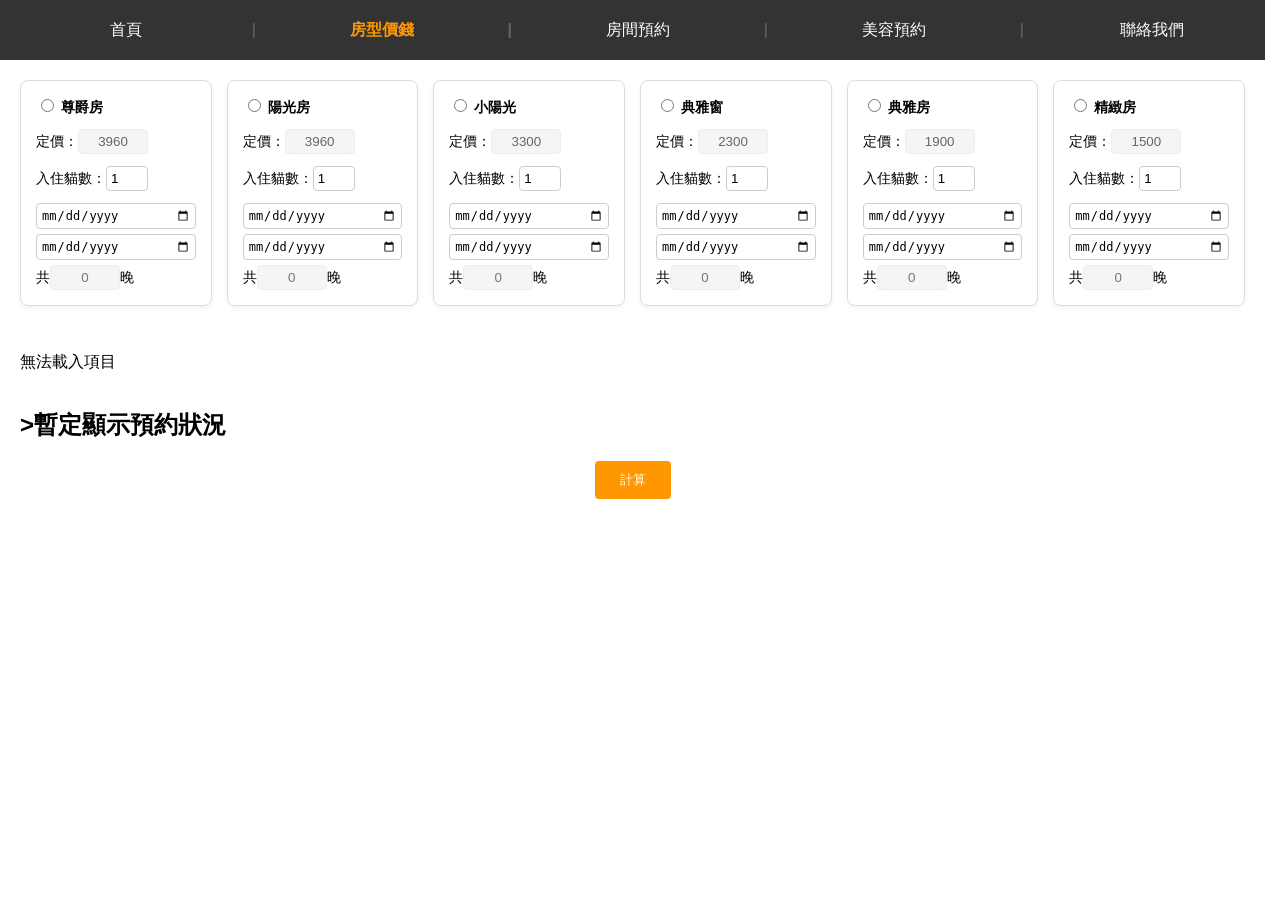
==== room_rate/room_rate.html @ cf10a0a0 "貓隻數bug" ====
<!DOCTYPE html>
<html lang="en">
<head>
    <meta charset="UTF-8"/>
    <title>吉吉吉吉吉吉吉吉貓</title>
    <link rel="stylesheet" type="text/css" href="../index.css">
    <link rel="stylesheet" type="text/css" href="room_rate.css">
    <link rel="stylesheet" type="text/css" href="bar.css">
    <link rel="stylesheet" type="text/css" href="room_cost.css">
</head>
<body>

      <!-- 置頂選單 -->
    <nav class="navbar">
        <!-- 在不同頁面時，手動將 active 類別移動到對應的 <a> 上 -->
        <a href="../index.html" class="nav-link">首頁</a>
        <a href="room_rate.html" class="nav-link active">房型價錢</a>
        <a href="#" class="nav-link">房間預約</a>
        <a href="#" class="nav-link">美容預約</a>
        <a href="#" class="nav-link">聯絡我們</a>
    </nav>

    <!-- 頁面主要內容 -->
    <div class="container">

        <!-- 1. 摺疊灰色 BAR (初始隱藏，固定在選單下方) -->
        <div id="restore-bar" class="collapse-bar" style="display: none;">
            點擊此處展開修改房型資料 ▾
        </div>

        <div id="input-sections">

            <!-- 第一大區塊：左右等分 6 小格 -->
            <section class="section section-1">

                <div class="grid-6">

                    <!-- 重複以下區塊 6 次，並修改 ID 與房型名稱 -->
                    <div class="sub-item room-card">
                        <!-- 1. Radio Button + 房型 + 剩餘間數 -->
                        <div class="form-row">
                            <label>
                                <input type="radio" name="roomType" class="room-selector" value="room1">
                                <span class="room-name">尊爵房</span>
                                <!--
                                <span class="room-left">剩餘 3 間</span>
                                -->
                            </label>
                        </div>

                        <!-- 2. 定價 (唯讀) -->
                        <div class="form-row">
                            <label>定價：</label>
                            <input type="text" class="price-box" value="3960" readonly>
                        </div>

                        <!-- 3. 入住貓數 (1~5) -->
                        <div class="form-row">
                            <label>入住貓數：</label>
                            <input type="number" class="cat-count" min="1" max="6" value="1" >
                        </div>

                        <!-- 4. 日期選擇與天數計算 -->
                        <div class="form-row date-group">
                            <input type="date" class="check-in">
                            <input type="date" class="check-out">
                            <label>共 </label>
                            <input type="text" class="night-count" placeholder="0" readonly>
                            <label> 晚</label>
                        </div>
                    </div>

                    <div class="sub-item room-card">
                        <!-- 1. Radio Button + 房型 + 剩餘間數 -->
                        <div class="form-row">
                            <label>
                                <input type="radio" name="roomType" class="room-selector" value="room2">
                                <span class="room-name">陽光房</span>
                                
                            </label>
                        </div>

                        <!-- 2. 定價 (唯讀) -->
                        <div class="form-row">
                            <label>定價：</label>
                            <input type="text" class="price-box" value="3960" readonly>
                        </div>

                        <!-- 3. 入住貓數 (1~5) -->
                        <div class="form-row">
                            <label>入住貓數：</label>
                            <input type="number" class="cat-count" min="1" max="6" value="1" >
                        </div>

                        <!-- 4. 日期選擇與天數計算 -->
                        <div class="form-row date-group">
                            <input type="date" class="check-in">
                            <input type="date" class="check-out">
                            <label>共 </label>
                            <input type="text" class="night-count" placeholder="0" readonly>
                            <label> 晚</label>
                        </div>
                    </div>

                    <div class="sub-item room-card">
                        <!-- 1. Radio Button + 房型 + 剩餘間數 -->
                        <div class="form-row">
                            <label>
                                <input type="radio" name="roomType" class="room-selector" value="room2">
                                <span class="room-name">小陽光</span>
                                
                            </label>
                        </div>

                        <!-- 2. 定價 (唯讀) -->
                        <div class="form-row">
                            <label>定價：</label>
                            <input type="text" class="price-box" value="3300" readonly>
                        </div>

                        <!-- 3. 入住貓數 (1~5) -->
                        <div class="form-row">
                            <label>入住貓數：</label>
                            <input type="number" class="cat-count" min="1" max="6" value="1" >
                        </div>

                        <!-- 4. 日期選擇與天數計算 -->
                        <div class="form-row date-group">
                            <input type="date" class="check-in">
                            <input type="date" class="check-out">
                            <label>共 </label>
                            <input type="text" class="night-count" placeholder="0" readonly>
                            <label> 晚</label>
                        </div>
                    </div>

                    <div class="sub-item room-card">
                        <!-- 1. Radio Button + 房型 + 剩餘間數 -->
                        <div class="form-row">
                            <label>
                                <input type="radio" name="roomType" class="room-selector" value="room2">
                                <span class="room-name">典雅窗</span>
                                
                            </label>
                        </div>

                        <!-- 2. 定價 (唯讀) -->
                        <div class="form-row">
                            <label>定價：</label>
                            <input type="text" class="price-box" value="2300" readonly>
                        </div>

                        <!-- 3. 入住貓數 (1~5) -->
                        <div class="form-row">
                            <label>入住貓數：</label>
                            <input type="number" class="cat-count" min="1" max="4" value="1" >
                        </div>

                        <!-- 4. 日期選擇與天數計算 -->
                        <div class="form-row date-group">
                            <input type="date" class="check-in">
                            <input type="date" class="check-out">
                            <label>共 </label>
                            <input type="text" class="night-count" placeholder="0" readonly>
                            <label> 晚</label>
                        </div>
                    </div>

                    <div class="sub-item room-card">
                        <!-- 1. Radio Button + 房型 + 剩餘間數 -->
                        <div class="form-row">
                            <label>
                                <input type="radio" name="roomType" class="room-selector" value="room2">
                                <span class="room-name">典雅房</span>
                                
                            </label>
                        </div>

                        <!-- 2. 定價 (唯讀) -->
                        <div class="form-row">
                            <label>定價：</label>
                            <input type="text" class="price-box" value="1900" readonly>
                        </div>

                        <!-- 3. 入住貓數 (1~5) -->
                        <div class="form-row">
                            <label>入住貓數：</label>
                            <input type="number" class="cat-count" min="1" max="4" value="1" >
                        </div>

                        <!-- 4. 日期選擇與天數計算 -->
                        <div class="form-row date-group">
                            <input type="date" class="check-in">
                            <input type="date" class="check-out">
                            <label>共 </label>
                            <input type="text" class="night-count" placeholder="0" readonly>
                            <label> 晚</label>
                        </div>
                    </div>

                    <div class="sub-item room-card">
                        <!-- 1. Radio Button + 房型 + 剩餘間數 -->
                        <div class="form-row">
                            <label>
                                <input type="radio" name="roomType" class="room-selector" value="room2">
                                <span class="room-name">精緻房</span>
                            
                            </label>
                        </div>

                        <!-- 2. 定價 (唯讀) -->
                        <div class="form-row">
                            <label>定價：</label>
                            <input type="text" class="price-box" value="1500" readonly>
                        </div>

                        <!-- 3. 入住貓數 (1~5) -->
                        <div class="form-row">
                            <label>入住貓數：</label>
                            <input type="number" class="cat-count" min="1" max="2" value="1" >
                        </div>

                        <!-- 4. 日期選擇與天數計算 -->
                        <div class="form-row date-group">
                            <input type="date" class="check-in">
                            <input type="date" class="check-out">
                            <label>共 </label>
                            <input type="text" class="night-count" placeholder="0" readonly>
                            <label> 晚</label>
                        </div>
                    </div>
                
                
                </div>

            </section>
            <!-- 第二大區塊 -->
            <section class="section section-2">
                <div id="extra-services-list" class="services-grid">
                    
                    <!--
                    <label class="service-item">
                        <input type="checkbox" class="extra-check" data-name="住宿評論折" data-price="500" value="ext01">
                        <span class="service-text">住宿評論折</span>
                        <span class="service-price">500</span>
                    </label>

                    
                    <label class="service-item">
                        <input type="checkbox" class="extra-check" data-name="美容評論折" data-price="200" value="ext02">
                        <span class="service-text">美容評論折</span>
                        <span class="service-price">200</span>
                    </label>

                    
                    <label class="service-item">
                        <input type="checkbox" class="extra-check" data-name="客人介紹客人可以雙方有折價" data-price="500" value="ext03">
                        <span class="service-text">客人介紹客人可以雙方有折價</span>
                        <span class="service-price">500</span>
                    </label>

                    
                    <label class="service-item">
                        <input type="checkbox" class="extra-check" data-name="台科大教職員工、學生、校友（出示證件）住宿折" data-price="500" value="ext04">
                        <span class="service-text">台科大教職員工、學生、校友（出示證件）住宿折</span>
                        <span class="service-price">500</span>
                    </label>

                    
                    <label class="service-item">
                        <input type="checkbox" class="extra-check" data-name="使用住宿卷折" data-price="200" value="ext05">
                        <span class="service-text">使用住宿卷折</span>
                        <span class="service-price">200</span>
                    </label>

                    
                    <label class="service-item">
                        <input type="checkbox" class="extra-check" data-name="群賢里、虎嘯里、全安里出示證件首次住宿折" data-price="500" value="ext06">
                        <span class="service-text">群賢里、虎嘯里、全安里出示證件首次住宿折</span>
                        <span class="service-price">500</span>
                    </label> 
                    -->

                </div>
            </section>

            <!-- 第三大區塊 -->
            <section class="section section-3">
                <h2>>暫定顯示預約狀況</h2>
                <!--
                <div id="product-list">
                    <p id="info"></p>
                    <button id="test">測試送出</button>    
                </div>
                -->
            </section>
        </div>
        
        <!-- 3. 計算按鈕 -->
        <div id="btn-container" style="text-align: center; margin: 20px;">
            <button id="calc-btn" class="main-btn">計算</button>
        </div>

        <!-- 新增：計算結果摘要區塊 (初始隱藏) -->
        <div id="summary-section" class="section" style="display: none;">
            <h2>📋 計算結果</h2>
            <div id="summary-content">
                <!-- 這裡會由 jQuery 動態填入資料 -->    
            </div>
        </div>
               
    </div>


</body>
<script src="https://code.jquery.com/jquery-3.4.1.js"></script>
<script src="room_cost.js"></script>
<script>
    $(document).ready(function() {
        // 監聽所有日期欄位的變化
        $(document).on('change', '.check-in, .check-out', function() {
            let $card = $(this).closest('.room-card');
            let checkIn = $card.find('.check-in').val();
            let checkOut = $card.find('.check-out').val();

            if (checkIn && checkOut) {
                let start = new Date(checkIn);
                let end = new Date(checkOut);
            
                // 計算毫秒差並轉為天數
                let diffTime = end - start;
                let diffDays = Math.ceil(diffTime / (1000 * 60 * 60 * 24));

                if (diffDays > 0) {
                    $card.find('.night-count').val(diffDays);
                } else {
                    $card.find('.night-count').val(0);
                    alert("退房日期必須晚於入住日期");
                }
            }
        });

        // 點擊 Radio Button 時的高亮效果 (選填)
        $('input[name="roomType"]').on('change', function() {
            $('.room-card').css('border-color', '#ddd');
            $(this).closest('.room-card').css('border-color', '#ff9800');
        });
    });

    // 點擊「計算」按鈕
    $('#calc-btn').on('click', function() {
        // 1. 尋找被勾選的房型
        let $selectedRoom = $('input[name="roomType"]:checked').closest('.room-card');

        if ($selectedRoom.length === 0) {
        alert("請先選擇一個房型！");
        return;
        }

        // 2. 擷取該區塊輸入的資料
        let roomName = $selectedRoom.find('.room-name').text();
        let price = $selectedRoom.find('.price-box').val();
        let cats = $selectedRoom.find('.cat-count').val();
        let dateStart = $selectedRoom.find('.check-in').val();  // 入住日期
        let dateEnd = $selectedRoom.find('.check-out').val();    // 退房日期
        let nights = $selectedRoom.find('.night-count').val();
        let addCatPrice = 250;

        // 3. 檢查日期是否完整填寫
        if (!dateStart || !dateEnd || nights <= 0) {
            alert("請填寫完整的入住與退房日期！");
        return;
        }

        // 4. 計算房型天數金額
        let totalAddCatCount = 0;
        if (roomName.includes("尊爵房")){
            totalAddCatCount = (cats < 5) ? 0 : (cats - 4);
        } else {
            totalAddCatCount = (cats < 2) ? 0 : (cats - 1);
        }

        let nightDiscount = 1;
        switch (true) {
            case (nights < 3):
                nightDiscount = 1;
                break;
            case (nights < 7):
                nightDiscount = 0.9;
                break;
            case (nights < 14):
                nightDiscount = 0.8;
                break;
            case (nights < 30):
                nightDiscount = 0.75;
                break;
            case (nights > 30):
                nightDiscount = 0.5;
                break;
            default:
        }
    
        let total = price;
        
        total =  Math.floor(( parseFloat(price) + totalAddCatCount ) * nightDiscount / 10) * 10 * nights;

        // 4. 抓 Checkbox 選中的服務與加總金額
        let extraTotal = 0;
        let extraNames = [];
        let extrasHtml = ''; // 用來存放 HTML 格式的清單
        
        $('.extra-check:checked').each(function() {
            extraTotal += parseFloat($(this).data('price'));
            extraNames.push($(this).data('name') + " " + $(this).data('price'));
        });

        if (extraNames.length > 0) {
            // 將每個選中的名稱包在 div 裡，達成自動換行
            extrasHtml = extraNames.map(name => `<div class="summary-extra-item">• ${name}</div>`).join('');
        } else {
            extrasHtml = '<div>無</div>';
        }

        let finalTotle = total - extraTotal;
        

        // 4. 組合摘要文字
        const summaryHtml = `
        <div class="summary-content-box">
            <p><strong>預訂房型：</strong> <span class="highlight">${roomName}</span></p>
            <p><strong>入住晚數：</strong> ${nights} 晚 <span style="color: #666; font-size: 0.9em;">(${dateStart} ～ ${dateEnd})</span></p>
            <p><strong>入住貓數：</strong> ${cats} 隻</p>
            <p><strong>每晚訂價：</strong> $${price}</p>
            <hr>
            <p>( ${roomName} + 多貓加價${addCatPrice} ) * 多晚折扣 * 共幾晚</p>
            <p><strong>每晚單價：</strong> ( ${price} + (${totalAddCatCount} * ${addCatPrice}) ) * ${nightDiscount} 去零頭 * ${nights}</p>
            <p>= ${total}</p>

            <!-- 這裡改為顯示「加購明細」，並將項目一行行排列 -->
            <div class="summary-section-title"><strong>折扣：</strong></div>
            <div class="summary-extras-list">
                ${extrasHtml}
                <div class="summary-extra-price">總計折：${extraTotal}</div>
            </div>
            <p>= ${total} - ${extraTotal} = ${finalTotle}</p>
            <p style="font-size: 24px; color: #d9534f;"><strong>總計金額：$${finalTotle}</strong></p>
        </div>
        `;

        // 執行摺疊動畫
        $('#input-sections').slideUp(400); // 原始三個大區塊向上收合
        $('#btn-container').hide();       // 隱藏計算按鈕
    
        // 動畫完成後顯示灰色 BAR 與 摘要
        $('#restore-bar').slideDown(200);
        $('#summary-section').fadeIn(600); // 摘要區塊淡淡地出現
        $('#summary-content').html(summaryHtml);
    });

    // B. 點擊「灰色 BAR」：回復顯示原始區塊
    $('#restore-bar').on('click', function() {
        $(this).slideUp(200);              // 灰色 BAR 自己收起來
        $('#summary-section').hide();      // 隱藏摘要
        
        $('#input-sections').slideDown(400); // 原始三個大區塊向下展開
        $('#btn-container').fadeIn();      // 重新顯示計算按鈕
    });

    $("#test").click(function(){
        $.ajax({
            url: 'https://mycathotelrepo.onrender.com/queryRoomCost',
            type: "POST",
            dataType: 'json',
            success: function (data) {
                console.log(data[0].costName);
                $("#info").html("跨網域請求成功:"+data);
            },
            error: function (data) {
                console.log(data);
                $("#info").html("跨網域請求失敗!!");
            }
        })
    });
    
</script>
</html>
---- index.css ----
/* 強制 HTML 永遠顯示垂直滾動條的保留空間 */
  html {
    overflow-y: scroll; 
  }

/* 如果您不喜歡一直看到灰色的條，可以使用這個新屬性（現代瀏覽器支援） */
/* 它會保留空間但只有在需要時才顯示捲軸 */
  @supports (scrollbar-gutter: stable) {
    html {
      overflow-y: auto;
      scrollbar-gutter: stable;
    }
  }

    /* 1. 移除預設邊距 */
    body {
      margin: 0;
      font-family: Arial, sans-serif;
    }

    

    /* 2. 置頂選單容器 */
    .navbar {
      position: fixed;
      top: 0;
      left: 0;
      width: 100%;
      height: 60px;
      background-color: #333;
      display: flex;
      justify-content: space-evenly; /* 等距排列 */
      align-items: center;
      z-index: 1000;
    }

    /* 3. 選單連結樣式 */
    .nav-link {
      color: white;
      text-decoration: none;
      flex: 1;
      text-align: center;
      line-height: 60px;
      transition: all 0.3s ease;
      cursor: pointer;
    }

    /* 4. 滑鼠移入變橘色 */
    .nav-link:hover {
      color: #ff9800;
    }

    /* 5. 分隔線 | */
    .nav-link:not(:last-child)::after {
      content: "|";
      float: right;
      color: #666;
    }

    /* 6. 當前頁面高亮 (手動修改每一頁的這部分) */
    .nav-link.active {
      color: #ff9800;
      font-weight: bold;
    }

    /* 7. 內容區塊偏移 (避免被選單遮住) */
    .container {
      margin-top: 40px; 
      padding: 20px;
    }
---- room_rate/room_rate.css ----
/* 1. 最外層的大容器：確保內容不被置頂選單遮住 */
.container {
  margin-top: 80px;      /* 預留空間給固定在最上方的 navbar (60px + 20px 間距) */
  padding: 0 20px;       /* 左右留白，避免內容貼齊螢幕邊緣 */
}

/* 2. 第一大區塊：設定為 Grid 網格佈局 */
.grid-6 {
  display: grid;         /* 啟用網格排版系統 */
  grid-template-columns: repeat(6, 1fr); /* 將空間平均切分成 6 欄 (每欄寬度比例為 1) */
  gap: 15px;             /* 設定小區塊之間的水平與垂直間距 */
  margin-bottom: 30px;   /* 與下方第二大區塊保持距離 */
}

/* 3. 個別房型小區塊（卡片樣式） */
.room-card {
  border: 1px solid #ddd; /* 設定灰色邊框 */
  padding: 15px;          /* 內部留白，避免文字貼齊邊框 */
  background-color: #fff; /* 背景白色 */
  border-radius: 8px;     /* 邊框圓角化，看起來比較柔和 */
  display: flex;          /* 內部也啟用 Flexbox */
  flex-direction: column; /* 讓內部的 4 個表單列「由上往下」垂直排列 */
  gap: 12px;              /* 每行表單之間的垂直間距 */
  box-shadow: 0 2px 5px rgba(0,0,0,0.05); /* 增加輕微的陰影，產生立體感 */
}

/* 4. 每行表單的排版：讓標籤與輸入框對齊 */
.form-row {
  display: flex;          /* 橫向排列標籤與輸入框 */
  align-items: center;    /* 垂直居中對齊 */
  flex-wrap: wrap;        /* 當寬度不足時自動折行（例如日期選擇器太寬時） */
  font-size: 14px;        /* 設定統一文字大小 */
}

/* 5. 房型名稱與剩餘間數的樣式 */
.room-name {
  font-weight: bold;      /* 字體加粗 */
  margin-right: 8px;      /* 名字右邊留一點空格 */
}
.room-left {
  color: #d9534f;         /* 剩餘間數用紅色（警示感） */
  font-size: 12px;        /* 縮小文字 */
}

/* 6. 輸入框（Text Box）通用樣式 */
input[type="text"], 
input[type="number"], 
input[type="date"] {
  border: 1px solid #ccc; /* 灰色邊框 */
  border-radius: 4px;     /* 小圓角 */
  padding: 4px;           /* 內部稍微擴充，讓文字不擁擠 */
}

/* 7. 唯讀 (ReadOnly) 框的特殊處理 */
input[readonly] {
  background-color: #f5f5f5; /* 灰色背景，提示使用者不可點擊修改 */
  color: #666;              /* 文字轉灰 */
  cursor: not-allowed;      /* 滑鼠移上去顯示「禁止操作」符號 */
  border: 1px solid #eee;   /* 邊框淡化 */
  width: 60px;              /* 縮小價格與天數框的寬度 */
  text-align: center;       /* 文字置中顯示 */
}

/* 8. 日期選擇器寬度優化 */
.check-in, .check-out {
  width: 100%;             /* 讓日期選擇器在小區塊內寬度全滿 */
  margin-bottom: 5px;      /* 下方留一點間距 */
  font-size: 12px;
}

/* 確保計算按鈕本身也有一些樣式 */
.main-btn {
  padding: 10px 25px;
  background-color: #ff9800;
  color: white;
  border: none;
  cursor: pointer;
  border-radius: 4px;
}


/* 響應式：如果螢幕太小（如手機），6格會太擠，可以改成 3格 或 2格 */
@media (max-width: 768px) {
  .grid-6 {
    grid-template-columns: repeat(3, 1fr);
  }
}
---- room_rate/bar.css ----
/* 灰色摺疊 BAR 樣式 */
.collapse-bar {
  background-color: #666;    /* 深灰色背景 */
  color: white;              /* 白色文字 */
  text-align: center;        /* 文字置中 */
  padding: 10px 0;           /* 上下留白 */
  cursor: pointer;           /* 滑鼠變手指，提示可點擊 */
  font-size: 14px;           /* 字體大小 */
  border-radius: 4px;        /* 輕微圓角 */
  margin-bottom: 20px;       /* 與下方摘要區保持距離 */
  transition: background 0.3s; /* 增加顏色變換動畫 */
}

/* 滑鼠移上去變色，讓使用者知道這是可以點的按鈕 */
.collapse-bar:hover {
  background-color: #444;    /* 變更深灰色 */
}
---- room_rate/room_cost.css ----
/* 設定加購區塊為兩欄排版 */
.services-grid {
  display: grid;             /* 啟用網格佈局 */
  grid-template-columns: repeat(3, 1fr); /* 左右平分兩欄，各佔 1/2 寬度 */
  gap: 15px;                 /* 設定項目之間的間距 */
  margin-top: 15px;          /* 與上方標題保持距離 */
}

/* 每一筆加購服務的卡片樣式 */
.service-item {
  display: flex;             /* 讓內容（勾選框、文字、價錢）橫向排列 */
  align-items: center;       /* 垂直方向置中對齊 */
  padding: 12px 15px;        /* 內部填充空間，讓區塊好點擊 */
  border: 1px solid #ddd;    /* 淺灰色邊框 */
  border-radius: 6px;        /* 圓角設定 */
  background-color: #fff;    /* 背景白色 */
  cursor: pointer;           /* 滑鼠移上去變手指圖示 */
  transition: all 0.2s;      /* 增加顏色變化的過渡動畫 */
}

/* 當該項目內的 Checkbox 被選中時的樣式 */
.service-item:has(input:checked) {
  border-color: #ff9800;     /* 邊框變橘色 */
  background-color: #fffcf5; /* 背景變極淡橘色 */
  box-shadow: 0 2px 5px rgba(255,152,0,0.1); /* 增加一點點橘色發光感 */
}

/* 加購項目的名稱文字 */
.service-text {
  margin-left: 10px;         /* 與 Checkbox 保持一點距離 */
  font-size: 15px;           /* 設定文字大小 */
  color: #333;               /* 深灰色文字 */
}

/* 加購項目的價錢顯示（靠右對齊） */
.service-price {
  margin-left: auto;         /* 將此元素推擠到最右側 */
  color: #d9534f;            /* 價錢用紅色提示感 */
  font-weight: bold;         /* 加粗 */
}

/* 摘要區塊內的加購明細標題 */
.summary-section-title {
    margin-top: 10px;
    margin-bottom: 5px;
}

/* 加購明細的清單容器 */
.summary-extras-list {
    padding-left: 15px;      /* 向右縮進，增加層次感 */
    border-left: 2px solid #eee; /* 左側淡灰色裝飾線 */
    margin-bottom: 10px;
}

/* 每一行加購項目的樣式 */
.summary-extra-item {
    font-size: 14px;         /* 稍微縮小文字，區分主次 */
    color: #555;             /* 使用深灰色 */
    line-height: 1.6;        /* 增加行高，一行一行更清晰 */
}

/* 加購的小計金額 */
.summary-extra-price {
    text-align: left;       /* 靠左對齊 */
    font-size: 13px;
  
    margin-top: 5px;
    font-style: italic;      /* 斜體顯示，區分總金額 */
}

/* 總計金額的大字樣式 */
.total-price {
    font-size: 22px;
    color: #d9534f;          /* 醒目的紅色 */
    text-align: left;       /* 總價靠左對齊 */
}

.highlight {
    color: #ff9800;          /* 房型名稱用橘色高亮 */
    font-weight: bold;
}
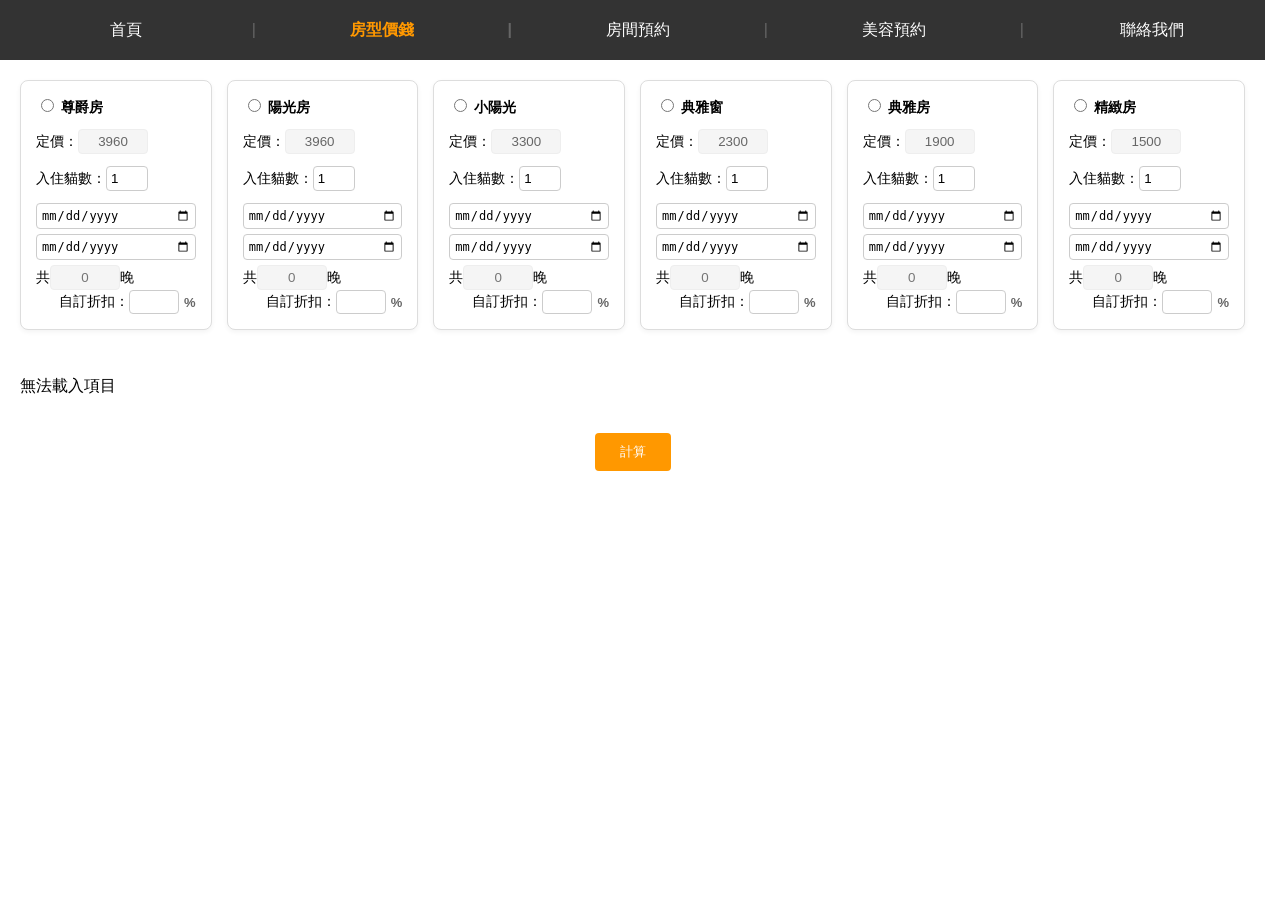
==== commit fdfbc7db: "折數確認" ====
--- a/room_rate/room_rate.html
+++ b/room_rate/room_rate.html
@@ -67,7 +67,15 @@
                             <label>共 </label>
                             <input type="text" class="night-count" placeholder="0" readonly>
                             <label> 晚</label>
-                        </div>
+                            <!-- 【新增】自訂折扣區塊 -->
+                            <div class="custom-discount-wrap">
+                                <label>自訂折扣：</label>
+                                <input type="number" class="custom-discount" placeholder="">
+                                <span class="percent-symbol">%</span>
+                            </div>
+                        </div>
+
+                        
                     </div>
 
                     <div class="sub-item room-card">
@@ -99,6 +107,12 @@
                             <label>共 </label>
                             <input type="text" class="night-count" placeholder="0" readonly>
                             <label> 晚</label>
+                            <!-- 【新增】自訂折扣區塊 -->
+                            <div class="custom-discount-wrap">
+                                <label>自訂折扣：</label>
+                                <input type="number" class="custom-discount" placeholder="">
+                                <span class="percent-symbol">%</span>
+                            </div>
                         </div>
                     </div>
 
@@ -131,6 +145,12 @@
                             <label>共 </label>
                             <input type="text" class="night-count" placeholder="0" readonly>
                             <label> 晚</label>
+                            <!-- 【新增】自訂折扣區塊 -->
+                            <div class="custom-discount-wrap">
+                                <label>自訂折扣：</label>
+                                <input type="number" class="custom-discount" placeholder="">
+                                <span class="percent-symbol">%</span>
+                            </div>
                         </div>
                     </div>
 
@@ -163,6 +183,12 @@
                             <label>共 </label>
                             <input type="text" class="night-count" placeholder="0" readonly>
                             <label> 晚</label>
+                            <!-- 【新增】自訂折扣區塊 -->
+                            <div class="custom-discount-wrap">
+                                <label>自訂折扣：</label>
+                                <input type="number" class="custom-discount" placeholder="">
+                                <span class="percent-symbol">%</span>
+                            </div>
                         </div>
                     </div>
 
@@ -195,6 +221,12 @@
                             <label>共 </label>
                             <input type="text" class="night-count" placeholder="0" readonly>
                             <label> 晚</label>
+                            <!-- 【新增】自訂折扣區塊 -->
+                            <div class="custom-discount-wrap">
+                                <label>自訂折扣：</label>
+                                <input type="number" class="custom-discount" placeholder="">
+                                <span class="percent-symbol">%</span>
+                            </div>
                         </div>
                     </div>
 
@@ -227,6 +259,12 @@
                             <label>共 </label>
                             <input type="text" class="night-count" placeholder="0" readonly>
                             <label> 晚</label>
+                            <!-- 【新增】自訂折扣區塊 -->
+                            <div class="custom-discount-wrap">
+                                <label>自訂折扣：</label>
+                                <input type="number" class="custom-discount" placeholder="">
+                                <span class="percent-symbol">%</span>
+                            </div>
                         </div>
                     </div>
                 
@@ -286,8 +324,9 @@
 
             <!-- 第三大區塊 -->
             <section class="section section-3">
-                <h2>>暫定顯示預約狀況</h2>
+                
                 <!--
+                <h>未完成區塊 預定顯示預約資料</h>
                 <div id="product-list">
                     <p id="info"></p>
                     <button id="test">測試送出</button>    
@@ -364,6 +403,7 @@
         let dateStart = $selectedRoom.find('.check-in').val();  // 入住日期
         let dateEnd = $selectedRoom.find('.check-out').val();    // 退房日期
         let nights = $selectedRoom.find('.night-count').val();
+        let rawDiscount = $selectedRoom.find('.custom-discount').val();
         let addCatPrice = 250;
 
         // 3. 檢查日期是否完整填寫
@@ -381,12 +421,17 @@
         }
 
         let nightDiscount = 1;
-        switch (true) {
+        if (rawDiscount !== "" && !isNaN(rawDiscount)) {
+            // 例如輸入 90，轉換成 0.9
+            nightDiscount = parseFloat(rawDiscount) / 100;
+        } else {
+
+            switch (true) {
             case (nights < 3):
-                nightDiscount = 1;
+                nightDiscount = 0.8;
                 break;
             case (nights < 7):
-                nightDiscount = 0.9;
+                nightDiscount = 0.8;
                 break;
             case (nights < 14):
                 nightDiscount = 0.8;
@@ -398,7 +443,11 @@
                 nightDiscount = 0.5;
                 break;
             default:
+            }
+
         }
+
+        
     
         let total = price;
         
@@ -430,9 +479,9 @@
             <p><strong>預訂房型：</strong> <span class="highlight">${roomName}</span></p>
             <p><strong>入住晚數：</strong> ${nights} 晚 <span style="color: #666; font-size: 0.9em;">(${dateStart} ～ ${dateEnd})</span></p>
             <p><strong>入住貓數：</strong> ${cats} 隻</p>
-            <p><strong>每晚訂價：</strong> $${price}</p>
+            <p><strong>每晚訂價：</strong> ${price}</p>
             <hr>
-            <p>( ${roomName} + 多貓加價${addCatPrice} ) * 多晚折扣 * 共幾晚</p>
+            <p>( ${roomName} + 多貓加價 ${addCatPrice} ) * 折扣 * 共幾晚</p>
             <p><strong>每晚單價：</strong> ( ${price} + (${totalAddCatCount} * ${addCatPrice}) ) * ${nightDiscount} 去零頭 * ${nights}</p>
             <p>= ${total}</p>
 
@@ -468,7 +517,7 @@
 
     $("#test").click(function(){
         $.ajax({
-            url: 'https://mycathotelrepo.onrender.com/queryRoomCost',
+            url: 'http://localhost:8080/',
             type: "POST",
             dataType: 'json',
             success: function (data) {
--- a/room_rate/room_rate.css
+++ b/room_rate/room_rate.css
@@ -78,6 +78,38 @@
   border-radius: 4px;
 }
 
+/* 自訂折數的包裝容器 */
+.custom-discount-wrap {
+  margin-left: auto;      /* 核心：推擠左側空間，靠最右邊對齊 */
+  display: flex;          /* 內部元件橫向排列 */
+  align-items: center;    /* 垂直置中 */
+  flex-shrink: 0;         /* 不准被壓縮，確保內容不變形 */
+}
+
+/* 折數輸入框 */
+.custom-discount {
+  width: 40px;            /* 因為是折數(如90, 85)，寬度可以設窄一點 */
+  text-align: center;     /* 數值置中顯示 */
+  border: 1px solid #ccc;
+  border-radius: 4px;
+  font-size: 12px;
+  padding: 2px;
+}
+
+/* 【新增】百分比符號樣式 */
+.percent-symbol {
+  margin-left: 5px;       /* 【關鍵】與前面的 inputbox 留一點點距離 */
+  font-size: 13px;        /* 字體大小 */
+  color: #666;            /* 深灰色 */
+  font-weight: bold;      /* 加粗讓符號明顯一點 */
+}
+
+/* 移除數字輸入框 (type="number") 的上下小箭頭（選填，讓畫面更乾淨） */
+.custom-discount::-webkit-outer-spin-button,
+.custom-discount::-webkit-inner-spin-button {
+  -webkit-appearance: none;
+  margin: 0;
+}
 
 /* 響應式：如果螢幕太小（如手機），6格會太擠，可以改成 3格 或 2格 */
 @media (max-width: 768px) {
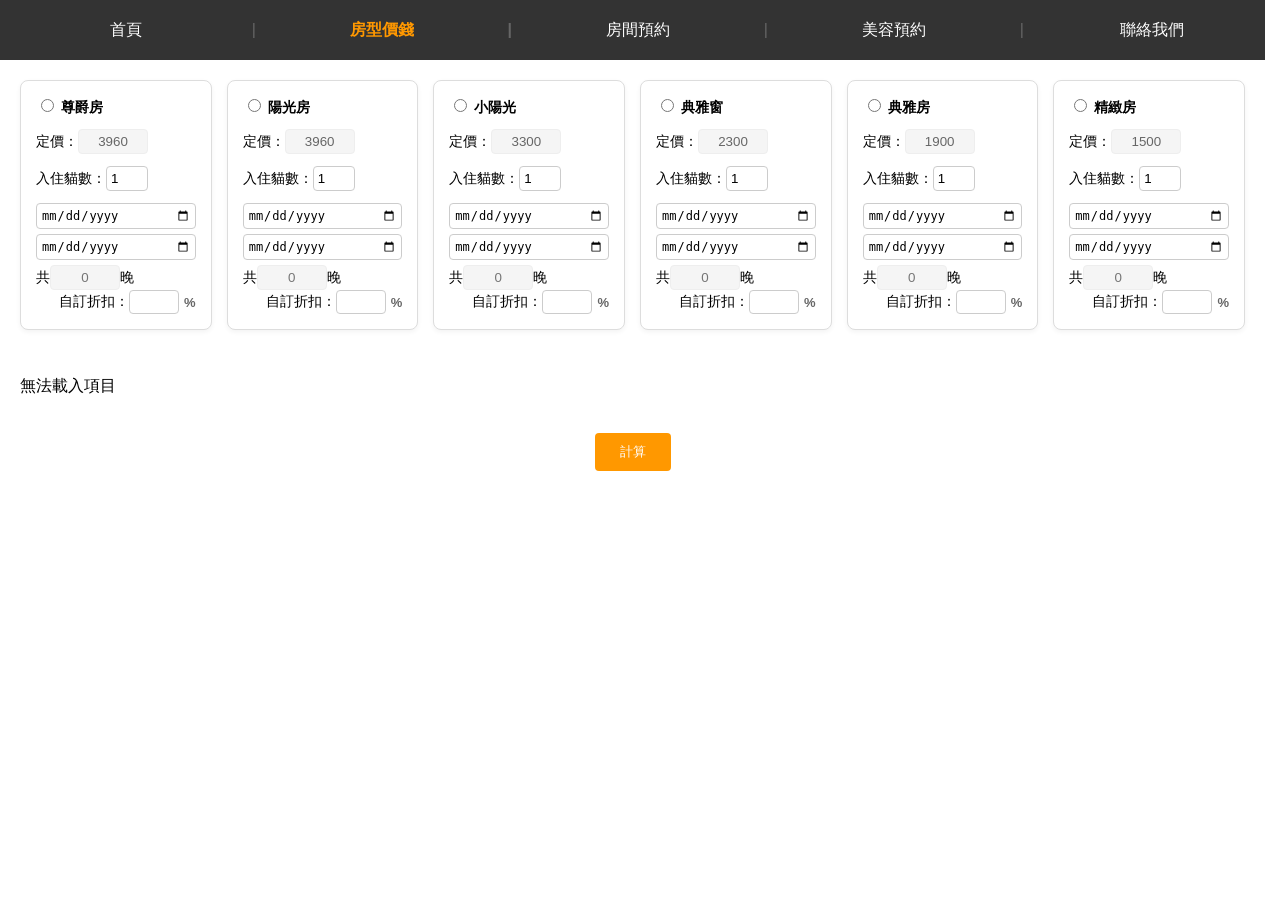
==== commit d3503b38: "修改貓談社每晚折扣" ====
--- a/room_rate/room_rate.html
+++ b/room_rate/room_rate.html
@@ -275,7 +275,7 @@
             <!-- 第二大區塊 -->
             <section class="section section-2">
                 <div id="extra-services-list" class="services-grid">
-                    
+                    <p>載入中…</p>
                     <!--
                     <label class="service-item">
                         <input type="checkbox" class="extra-check" data-name="住宿評論折" data-price="500" value="ext01">
@@ -404,7 +404,8 @@
         let dateEnd = $selectedRoom.find('.check-out').val();    // 退房日期
         let nights = $selectedRoom.find('.night-count').val();
         let rawDiscount = $selectedRoom.find('.custom-discount').val();
-        let addCatPrice = 250;
+        // const addCatCount =  
+        const addCatPrice = 250;
 
         // 3. 檢查日期是否完整填寫
         if (!dateStart || !dateEnd || nights <= 0) {
@@ -413,19 +414,22 @@
         }
 
         // 4. 計算房型天數金額
+        // 4-1. 計算有無多貓加價數量
         let totalAddCatCount = 0;
         if (roomName.includes("尊爵房")){
-            totalAddCatCount = (cats < 5) ? 0 : (cats - 4);
+            totalAddCatCount = (cats <= 4) ? 0 : (cats - 4);
         } else {
-            totalAddCatCount = (cats < 2) ? 0 : (cats - 1);
-        }
-
+            totalAddCatCount = (cats <= 1) ? 0 : (cats - 1);
+        }
+
+        // 4-2. 如果有自訂%數，轉換成折扣
         let nightDiscount = 1;
         if (rawDiscount !== "" && !isNaN(rawDiscount)) {
             // 例如輸入 90，轉換成 0.9
             nightDiscount = parseFloat(rawDiscount) / 100;
         } else {
 
+            //如果沒有自訂，就看幾晚決定幾折
             switch (true) {
             case (nights < 3):
                 nightDiscount = 0.8;
@@ -448,32 +452,66 @@
         }
 
         
-    
+        // 4-3. 計算房間總價
         let total = price;
         
-        total =  Math.floor(( parseFloat(price) + totalAddCatCount ) * nightDiscount / 10) * 10 * nights;
-
-        // 4. 抓 Checkbox 選中的服務與加總金額
+        total =  Math.floor(( parseFloat(price) + totalAddCatCount * addCatPrice ) * nightDiscount / 10) * 10 * nights;
+
+        // 4-4-1. 抓最後折扣 Checkbox 選中的服務與加總金額
         let extraTotal = 0;
         let extraNames = [];
         let extrasHtml = ''; // 用來存放 HTML 格式的清單
         
-        $('.extra-check:checked').each(function() {
+        $('.service-item .extra-check:checked').each(function() {
             extraTotal += parseFloat($(this).data('price'));
             extraNames.push($(this).data('name') + " " + $(this).data('price'));
         });
 
+        // 4-4-2. 抓每晚折扣 Checkbox 選中的服務與加總金額
+        let extraTotal2 = 0;
+        let extraNames2 = [];
+        let extrasHtml2 = '';
+        let totalNightDiscount = 0;
+
+        $('.service-item2 .extra-check:checked').each(function() {
+            totalNightDiscount = parseFloat($(this).data('price')) * nights
+            extraTotal2 += totalNightDiscount;
+            extraNames2.push($(this).data('name') + " " + $(this).data('price') + " * " + nights + "晚 = " + totalNightDiscount);
+        });
+
+        // 4-3. 組合敘述
+        if (extraNames2.length > 0) {
+            // 將每個每晚折扣選中的名稱包在 div 裡，達成自動換行
+            extrasHtml2 = extraNames2.map(name => `<div class="summary-extra-item">• ${name}</div>`).join('');
+        }
+
         if (extraNames.length > 0) {
-            // 將每個選中的名稱包在 div 裡，達成自動換行
+            // 將每個最後折扣選中的名稱包在 div 裡，達成自動換行
             extrasHtml = extraNames.map(name => `<div class="summary-extra-item">• ${name}</div>`).join('');
+        } 
+
+        if(!extraNames.length > 0 && !extraNames2.length > 0){
+             extrasHtml = '<div>無</div>';
         } else {
-            extrasHtml = '<div>無</div>';
-        }
-
-        let finalTotle = total - extraTotal;
-        
-
-        // 4. 組合摘要文字
+            extrasHtml = extrasHtml + extrasHtml2;
+        }
+       
+        extraTotal = extraTotal + extraTotal2;
+        let finalTotle = (total - extraTotal).toLocaleString('en-US');
+
+        // 5. 組合摘要文字
+
+        // 如果加貓數量 = 0 ， 就不要顯示
+        let shortMulaText = '';
+        let shortSumText = '';
+        if (totalAddCatCount > 0){
+            shortMulaText = `( ${roomName} + 多貓加價 ${addCatPrice} ) * 折扣 * 共幾晚`;
+            shortSumText = ` ( ${price} + (${totalAddCatCount} * ${addCatPrice}) ) * ${nightDiscount} 去零頭 * ${nights}`;
+        } else {
+            shortMulaText = ` ${roomName}  * 折扣 * 共幾晚`;
+            shortSumText = ` ${price} * ${nightDiscount} 去零頭 * ${nights}`;
+        }
+
         const summaryHtml = `
         <div class="summary-content-box">
             <p><strong>預訂房型：</strong> <span class="highlight">${roomName}</span></p>
@@ -481,8 +519,8 @@
             <p><strong>入住貓數：</strong> ${cats} 隻</p>
             <p><strong>每晚訂價：</strong> ${price}</p>
             <hr>
-            <p>( ${roomName} + 多貓加價 ${addCatPrice} ) * 折扣 * 共幾晚</p>
-            <p><strong>每晚單價：</strong> ( ${price} + (${totalAddCatCount} * ${addCatPrice}) ) * ${nightDiscount} 去零頭 * ${nights}</p>
+            <p>${shortMulaText}</p>
+            <p><strong>每晚單價：</strong> ${shortSumText}</p>
             <p>= ${total}</p>
 
             <!-- 這裡改為顯示「加購明細」，並將項目一行行排列 -->
--- a/room_rate/room_cost.css
+++ b/room_rate/room_cost.css
@@ -7,7 +7,7 @@
 }
 
 /* 每一筆加購服務的卡片樣式 */
-.service-item {
+.service-item, .service-item2{
   display: flex;             /* 讓內容（勾選框、文字、價錢）橫向排列 */
   align-items: center;       /* 垂直方向置中對齊 */
   padding: 12px 15px;        /* 內部填充空間，讓區塊好點擊 */
@@ -19,7 +19,7 @@
 }
 
 /* 當該項目內的 Checkbox 被選中時的樣式 */
-.service-item:has(input:checked) {
+.service-item:has(input:checked), .service-item2:has(input:checked) {
   border-color: #ff9800;     /* 邊框變橘色 */
   background-color: #fffcf5; /* 背景變極淡橘色 */
   box-shadow: 0 2px 5px rgba(255,152,0,0.1); /* 增加一點點橘色發光感 */
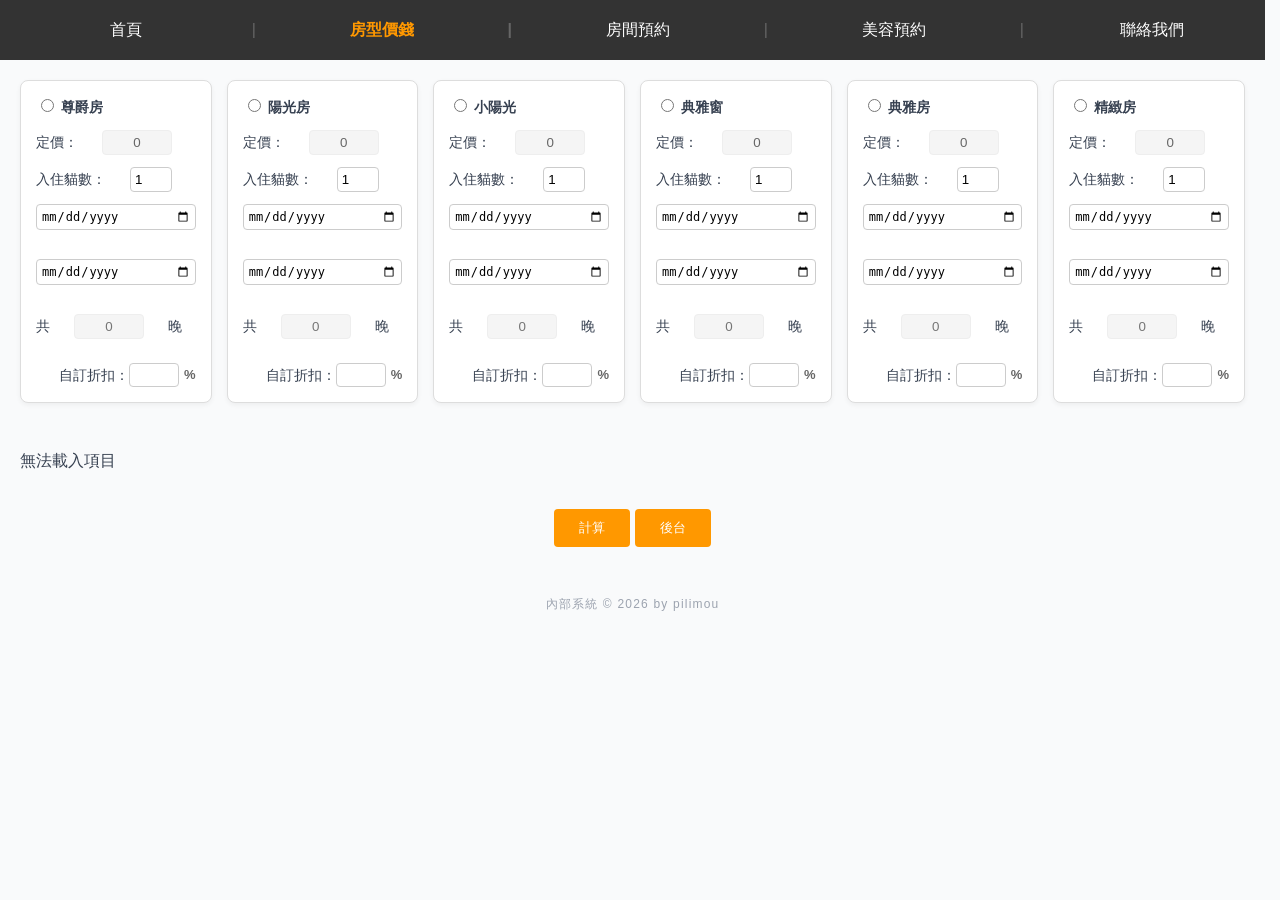
==== commit 5d7b3ea5: "預約價錢試算後台完成v1" ====
--- a/room_rate/room_rate.html
+++ b/room_rate/room_rate.html
@@ -3,10 +3,16 @@
 <head>
     <meta charset="UTF-8"/>
     <title>吉吉吉吉吉吉吉吉貓</title>
+    <link rel="stylesheet" type="text/css" href="room_rate_admin.css">
     <link rel="stylesheet" type="text/css" href="../index.css">
     <link rel="stylesheet" type="text/css" href="room_rate.css">
     <link rel="stylesheet" type="text/css" href="bar.css">
     <link rel="stylesheet" type="text/css" href="room_cost.css">
+    <style>
+        .hidden-data {
+            display: none;
+        }
+    </style>
 </head>
 <body>
 
@@ -36,7 +42,7 @@
                 <div class="grid-6">
 
                     <!-- 重複以下區塊 6 次，並修改 ID 與房型名稱 -->
-                    <div class="sub-item room-card">
+                    <div class="sub-item room-card" data-room-name="尊爵房">
                         <!-- 1. Radio Button + 房型 + 剩餘間數 -->
                         <div class="form-row">
                             <label>
@@ -51,13 +57,13 @@
                         <!-- 2. 定價 (唯讀) -->
                         <div class="form-row">
                             <label>定價：</label>
-                            <input type="text" class="price-box" value="3960" readonly>
+                            <input type="text" class="price-box" value="0" readonly>
                         </div>
 
                         <!-- 3. 入住貓數 (1~5) -->
                         <div class="form-row">
                             <label>入住貓數：</label>
-                            <input type="number" class="cat-count" min="1" max="6" value="1" >
+                            <input type="number" class="cat-count" min="1" max="1" value="1" >
                         </div>
 
                         <!-- 4. 日期選擇與天數計算 -->
@@ -75,10 +81,15 @@
                             </div>
                         </div>
 
+                        <div class="hidden-data">這裡是存放資料的地方，不會在頁面佔位。
+                            <input type="text" class="totalRoomCount" value="0" >
+                            <input type="text" class="freeCatQuota" value="0" >
+                        </div>
+
                         
                     </div>
 
-                    <div class="sub-item room-card">
+                    <div class="sub-item room-card" data-room-name="陽光房">
                         <!-- 1. Radio Button + 房型 + 剩餘間數 -->
                         <div class="form-row">
                             <label>
@@ -91,13 +102,13 @@
                         <!-- 2. 定價 (唯讀) -->
                         <div class="form-row">
                             <label>定價：</label>
-                            <input type="text" class="price-box" value="3960" readonly>
+                            <input type="text" class="price-box" value="0" readonly>
                         </div>
 
                         <!-- 3. 入住貓數 (1~5) -->
                         <div class="form-row">
                             <label>入住貓數：</label>
-                            <input type="number" class="cat-count" min="1" max="6" value="1" >
+                            <input type="number" class="cat-count" min="1" max="1" value="1" >
                         </div>
 
                         <!-- 4. 日期選擇與天數計算 -->
@@ -114,9 +125,13 @@
                                 <span class="percent-symbol">%</span>
                             </div>
                         </div>
+                        <div class="hidden-data">這裡是存放資料的地方，不會在頁面佔位。
+                            <input type="text" class="totalRoomCount" value="0" >
+                            <input type="text" class="freeCatQuota" value="0" >
+                        </div>
                     </div>
 
-                    <div class="sub-item room-card">
+                    <div class="sub-item room-card" data-room-name="小陽光">
                         <!-- 1. Radio Button + 房型 + 剩餘間數 -->
                         <div class="form-row">
                             <label>
@@ -129,13 +144,13 @@
                         <!-- 2. 定價 (唯讀) -->
                         <div class="form-row">
                             <label>定價：</label>
-                            <input type="text" class="price-box" value="3300" readonly>
+                            <input type="text" class="price-box" value="0" readonly>
                         </div>
 
                         <!-- 3. 入住貓數 (1~5) -->
                         <div class="form-row">
                             <label>入住貓數：</label>
-                            <input type="number" class="cat-count" min="1" max="6" value="1" >
+                            <input type="number" class="cat-count" min="1" max="1" value="1" >
                         </div>
 
                         <!-- 4. 日期選擇與天數計算 -->
@@ -152,9 +167,13 @@
                                 <span class="percent-symbol">%</span>
                             </div>
                         </div>
+                        <div class="hidden-data">這裡是存放資料的地方，不會在頁面佔位。
+                            <input type="text" class="totalRoomCount" value="0" >
+                            <input type="text" class="freeCatQuota" value="0" >
+                        </div>
                     </div>
 
-                    <div class="sub-item room-card">
+                    <div class="sub-item room-card" data-room-name="典雅窗">
                         <!-- 1. Radio Button + 房型 + 剩餘間數 -->
                         <div class="form-row">
                             <label>
@@ -167,13 +186,13 @@
                         <!-- 2. 定價 (唯讀) -->
                         <div class="form-row">
                             <label>定價：</label>
-                            <input type="text" class="price-box" value="2300" readonly>
+                            <input type="text" class="price-box" value="0" readonly>
                         </div>
 
                         <!-- 3. 入住貓數 (1~5) -->
                         <div class="form-row">
                             <label>入住貓數：</label>
-                            <input type="number" class="cat-count" min="1" max="4" value="1" >
+                            <input type="number" class="cat-count" min="1" max="1" value="1" >
                         </div>
 
                         <!-- 4. 日期選擇與天數計算 -->
@@ -190,9 +209,13 @@
                                 <span class="percent-symbol">%</span>
                             </div>
                         </div>
+                        <div class="hidden-data">這裡是存放資料的地方，不會在頁面佔位。
+                            <input type="text" class="totalRoomCount" value="0" >
+                            <input type="text" class="freeCatQuota" value="0" >
+                        </div>
                     </div>
 
-                    <div class="sub-item room-card">
+                    <div class="sub-item room-card" data-room-name="典雅房">
                         <!-- 1. Radio Button + 房型 + 剩餘間數 -->
                         <div class="form-row">
                             <label>
@@ -205,13 +228,13 @@
                         <!-- 2. 定價 (唯讀) -->
                         <div class="form-row">
                             <label>定價：</label>
-                            <input type="text" class="price-box" value="1900" readonly>
+                            <input type="text" class="price-box" value="0" readonly>
                         </div>
 
                         <!-- 3. 入住貓數 (1~5) -->
                         <div class="form-row">
                             <label>入住貓數：</label>
-                            <input type="number" class="cat-count" min="1" max="4" value="1" >
+                            <input type="number" class="cat-count" min="1" max="1" value="1" >
                         </div>
 
                         <!-- 4. 日期選擇與天數計算 -->
@@ -228,9 +251,13 @@
                                 <span class="percent-symbol">%</span>
                             </div>
                         </div>
+                        <div class="hidden-data">這裡是存放資料的地方，不會在頁面佔位。
+                            <input type="text" class="totalRoomCount" value="0" >
+                            <input type="text" class="freeCatQuota" value="0" >
+                        </div>
                     </div>
 
-                    <div class="sub-item room-card">
+                    <div class="sub-item room-card" data-room-name="精緻房">
                         <!-- 1. Radio Button + 房型 + 剩餘間數 -->
                         <div class="form-row">
                             <label>
@@ -243,13 +270,13 @@
                         <!-- 2. 定價 (唯讀) -->
                         <div class="form-row">
                             <label>定價：</label>
-                            <input type="text" class="price-box" value="1500" readonly>
+                            <input type="text" class="price-box" value="0" readonly>
                         </div>
 
                         <!-- 3. 入住貓數 (1~5) -->
                         <div class="form-row">
                             <label>入住貓數：</label>
-                            <input type="number" class="cat-count" min="1" max="2" value="1" >
+                            <input type="number" class="cat-count" min="1" max="1" value="1" >
                         </div>
 
                         <!-- 4. 日期選擇與天數計算 -->
@@ -265,6 +292,10 @@
                                 <input type="number" class="custom-discount" placeholder="">
                                 <span class="percent-symbol">%</span>
                             </div>
+                        </div>
+                        <div class="hidden-data">這裡是存放資料的地方，不會在頁面佔位。
+                            <input type="text" class="totalRoomCount" value="0" >
+                            <input type="text" class="freeCatQuota" value="0" >
                         </div>
                     </div>
                 
@@ -338,22 +369,357 @@
         <!-- 3. 計算按鈕 -->
         <div id="btn-container" style="text-align: center; margin: 20px;">
             <button id="calc-btn" class="main-btn">計算</button>
+            <button id="admin-btn" class="main-btn">後台</button>
         </div>
 
-        <!-- 新增：計算結果摘要區塊 (初始隱藏) -->
+        <!-- 計算結果摘要區塊 (初始隱藏) -->
         <div id="summary-section" class="section" style="display: none;">
             <h2>📋 計算結果</h2>
             <div id="summary-content">
                 <!-- 這裡會由 jQuery 動態填入資料 -->    
             </div>
         </div>
+
+        <!-- 後台系統區塊 (初始隱藏) -->
+        <div id="admin-section" class="section" style="display: none;">
+            <div id="admin-content">
+                <div id="admin-panel-container" class="container">
+                
+                    <header>
+                        <h1>房型與折扣管理</h1>
+                        <p>工作人員管理後台</p>
+                    </header>
+                
+                    <div class="space-y-6">
+                
+                        <!-- 區塊 1: 房型資料 -->
+                        <section class="admin-card">
+                            <div class="card-body">
+                                <div class="card-header">
+                                    <div>
+                                        <h2>1. 房型資料</h2>
+                                        <p>設定各房型基本資料</p>
+                                    </div>
+                                    <div class="button-group">
+                                        <button onclick="resetData('RoomTypes')" class="btn btn-gray">重置</button>
+                                        <button onclick="handleAction('update', 'RoomTypes')" class="btn btn-amber">修改</button>
+                                    </div>
+                                </div>
+                                <div id="room-types-content" class="content-area">
+                                    <div id="room-types-grid" class="room-types-grid">
+                                        <!-- 房型 1 -->
+                                        <div class="room-item-card" data-room-name="尊爵房" data-id="">
+                                            <div class="room-item-title">尊爵房</div>
+                                            <div class="room-field-row">
+                                                <span class="room-field-label">房型定價</span>
+                                                <input type="number" class="admin-room-types-input room-types-item-input room-types-edit-price" value="0">
+                                            </div>
+                                            <div class="room-field-row">
+                                                <span class="room-field-label">總間數</span>
+                                                <input type="number" class="admin-room-types-input room-types-item-input room-types-edit-total" value="0">
+                                            </div>
+                                            <div class="room-field-row">
+                                                <span class="room-field-label">最多貓數</span>
+                                                <input type="number" class="admin-room-types-input room-types-item-input room-types-edit-max" value="0">
+                                            </div>
+                                            <div class="room-field-row">
+                                                <span class="room-field-label">大於幾貓加價</span>
+                                                <input type="number" class="admin-room-types-input room-types-item-input room-types-edit-threshold"
+                                                    value="0">
+                                            </div>
+                                        </div>
+                                        <!-- 房型 2 -->
+                                        <div class="room-item-card" data-room-name="陽光房" data-id="">
+                                            <div class="room-item-title">陽光房</div>
+                                            <div class="room-field-row">
+                                                <span class="room-field-label">房型定價</span>
+                                                <input type="number" class="admin-room-types-input room-types-item-input room-types-edit-price" value="0">
+                                            </div>
+                                            <div class="room-field-row">
+                                                <span class="room-field-label">總間數</span>
+                                                <input type="number" class="admin-room-types-input room-types-item-input room-types-edit-total" value="0">
+                                            </div>
+                                            <div class="room-field-row">
+                                                <span class="room-field-label">最多貓數</span>
+                                                <input type="number" class="admin-room-types-input room-types-item-input room-types-edit-max" value="0">
+                                            </div>
+                                            <div class="room-field-row">
+                                                <span class="room-field-label">大於幾貓加價</span>
+                                                <input type="number" class="admin-room-types-input room-types-item-input room-types-edit-threshold"
+                                                    value="0">
+                                            </div>
+                                        </div>
+                                        <!-- 房型 3 -->
+                                        <div class="room-item-card" data-room-name="小陽光" data-id="">
+                                            <div class="room-item-title">小陽光</div>
+                                            <div class="room-field-row">
+                                                <span class="room-field-label">房型定價</span>
+                                                <input type="number" class="admin-room-types-input room-types-item-input room-types-edit-price" value="0">
+                                            </div>
+                                            <div class="room-field-row">
+                                                <span class="room-field-label">總間數</span>
+                                                <input type="number" class="admin-room-types-input room-types-item-input room-types-edit-total" value="0">
+                                            </div>
+                                            <div class="room-field-row">
+                                                <span class="room-field-label">最多貓數</span>
+                                                <input type="number" class="admin-room-types-input room-types-item-input room-types-edit-max" value="0">
+                                            </div>
+                                            <div class="room-field-row">
+                                                <span class="room-field-label">大於幾貓加價</span>
+                                                <input type="number" class="admin-room-types-input room-types-item-input room-types-edit-threshold"
+                                                    value="0">
+                                            </div>
+                                        </div>
+                                        <!-- 房型 4 -->
+                                        <div class="room-item-card" data-room-name="典雅窗" data-id="">
+                                            <div class="room-item-title">典雅窗</div>
+                                            <div class="room-field-row">
+                                                <span class="room-field-label">房型定價</span>
+                                                <input type="number" class="admin-room-types-input room-types-item-input room-types-edit-price" value="0">
+                                            </div>
+                                            <div class="room-field-row">
+                                                <span class="room-field-label">總間數</span>
+                                                <input type="number" class="admin-room-types-input room-types-item-input room-types-edit-total" value="0">
+                                            </div>
+                                            <div class="room-field-row">
+                                                <span class="room-field-label">最多貓數</span>
+                                                <input type="number" class="admin-room-types-input room-types-item-input room-types-edit-max" value="0">
+                                            </div>
+                                            <div class="room-field-row">
+                                                <span class="room-field-label">大於幾貓加價</span>
+                                                <input type="number" class="admin-room-types-input room-types-item-input room-types-edit-threshold"
+                                                    value="0">
+                                            </div>
+                                        </div>
+                                        <!-- 房型 5 -->
+                                        <div class="room-item-card" data-room-name="典雅房" data-id="">
+                                            <div class="room-item-title">典雅房</div>
+                                            <div class="room-field-row">
+                                                <span class="room-field-label">房型定價</span>
+                                                <input type="number" class="admin-room-types-input room-types-item-input room-types-edit-price" value="0">
+                                            </div>
+                                            <div class="room-field-row">
+                                                <span class="room-field-label">總間數</span>
+                                                <input type="number" class="admin-room-types-input room-types-item-input room-types-edit-total" value="0">
+                                            </div>
+                                            <div class="room-field-row">
+                                                <span class="room-field-label">最多貓數</span>
+                                                <input type="number" class="admin-room-types-input room-types-item-input room-types-edit-max" value="0">
+                                            </div>
+                                            <div class="room-field-row">
+                                                <span class="room-field-label">大於幾貓加價</span>
+                                                <input type="number" class="admin-room-types-input room-types-item-input room-types-edit-threshold"
+                                                    value="0">
+                                            </div>
+                                        </div>
+                                        <!-- 房型 6 -->
+                                        <div class="room-item-card" data-room-name="精緻房" data-id="">
+                                            <div class="room-item-title">精緻房</div>
+                                            <div class="room-field-row">
+                                                <span class="room-field-label">房型定價</span>
+                                                <input type="number" class="admin-room-types-input room-types-item-input room-types-edit-price" value="0">
+                                            </div>
+                                            <div class="room-field-row">
+                                                <span class="room-field-label">總間數</span>
+                                                <input type="number" class="admin-room-types-input room-types-item-input room-types-edit-total" value="0">
+                                            </div>
+                                            <div class="room-field-row">
+                                                <span class="room-field-label">最多貓數</span>
+                                                <input type="number" class="admin-room-types-input room-types-item-input room-types-edit-max" value="0">
+                                            </div>
+                                            <div class="room-field-row">
+                                                <span class="room-field-label">大於幾貓加價</span>
+                                                <input type="number" class="admin-room-types-input room-types-item-input room-types-edit-threshold"
+                                                    value="0">
+                                            </div>
+                                        </div>
+                                        
+                                    </div>
+                                </div>
+
+                            </div>
+                        </section>
+                
+                        <!-- 區塊 2: 房型折扣 -->
+                        <section class="admin-card">
+                            <div class="card-body">
+                                <div class="card-header">
+                                    <div>
+                                        <h2>2. 房型折扣</h2>
+                                        <p>設定現有房型的折扣百分比</p>
+                                    </div>
+                                    <div class="button-group">
+                                        <button onclick="resetData('RoomDiscounts')" class="btn btn-gray">重置</button>
+                                        <button onclick="handleAction('update', 'RoomDiscounts')" class="btn btn-amber">修改</button>
+                                    </div>
+                                </div>
+                                <!-- 表單容器持有單一 UID -->
+                                <div id="room-discounts-form" class="content-area" data-uid="">
+                                    <div class="form-row">
+                                        <div class="form-group">
+                                            <label for="start-date">開始日期</label>
+                                            <input type="date" id="start-date" class="form-input">
+                                        </div>
+                                        <div class="form-group">
+                                            <label for="end-date">結束日期</label>
+                                            <input type="date" id="end-date" class="form-input">
+                                        </div>
+                                    </div>
+                
+                                    <div class="form-group">
+                                        <label>長住折扣設定</label>
+                                        <div class="discount-list">
+                                            <div class="discount-row">
+                                                <span class="discount-label">3 晚：</span>
+                                                <div class="input-with-unit">
+                                                    <input type="number" data-key="threeNight"
+                                                        class="form-input small-input night-discount" min="0" max="100" placeholder="0">
+                                                    <span class="unit-text">%</span>
+                                                </div>
+                                            </div>
+                                            <div class="discount-row">
+                                                <span class="discount-label">7 晚：</span>
+                                                <div class="input-with-unit">
+                                                    <input type="number" data-key="sevenNight"
+                                                        class="form-input small-input night-discount" min="0" max="100" placeholder="0">
+                                                    <span class="unit-text">%</span>
+                                                </div>
+                                            </div>
+                                            <div class="discount-row">
+                                                <span class="discount-label">14 晚：</span>
+                                                <div class="input-with-unit">
+                                                    <input type="number" data-key="fourteenNight"
+                                                        class="form-input small-input night-discount" min="0" max="100" placeholder="0">
+                                                    <span class="unit-text">%</span>
+                                                </div>
+                                            </div>
+                                            <div class="discount-row">
+                                                <span class="discount-label">21 晚：</span>
+                                                <div class="input-with-unit">
+                                                    <input type="number" data-key="twentyOneNight"
+                                                        class="form-input small-input night-discount" min="0" max="100" placeholder="0">
+                                                    <span class="unit-text">%</span>
+                                                </div>
+                                            </div>
+                                            <div class="discount-row">
+                                                <span class="discount-label">30 晚：</span>
+                                                <div class="input-with-unit">
+                                                    <input type="number" data-key="thirtyNight"
+                                                        class="form-input small-input night-discount" min="0" max="100" placeholder="0">
+                                                    <span class="unit-text">%</span>
+                                                </div>
+                                            </div>
+                                        </div>
+                                    </div>
+                
+                                    <div class="extra-charge-box">
+                                        <div class="form-group">
+                                            <label for="extra-cat-fee">多貓加價 (每隻/每晚)</label>
+                                            <div class="input-with-unit">
+                                                <span class="unit-text">$</span>
+                                                <input type="number" id="extra-cat-fee" class="form-input" style="width: 100px;" min="0"
+                                                    placeholder="0">
+                                            </div>
+                                        </div>
+                                    </div>
+                                </div>
+                            </div>
+                        </section>
+                
+                        <!-- 區塊 3: 每晚折抵 -->
+                        <section class="admin-card">
+                            <div class="card-body">
+                                <div class="card-header">
+                                    <div>
+                                        <h2>3. 每晚折抵</h2>
+                                        <p>依住宿天數設定每晚固定折抵金額</p>
+                                    </div>
+                                    <div class="button-group">
+                                        <button class="btn btn-blue" onclick="showAddRow('RoomCostEveryNights')">+新增</button>
+                                        <button class="btn btn-red" onclick="batchDelete('RoomCostEveryNights')">刪除</button>
+                                    </div>
+                                </div>
+                                <div class="content-area">
+                                    <div id="nightly-grid" class="admin-grid">
+                                        <!-- 動態渲染雙欄位 -->
+                                    </div>
+                                </div>
+                            </div>
+                        </section>
+                
+                        <!-- 區塊 4: 最後折抵 -->
+                        <section class="admin-card">
+                            <div class="card-body">
+                                <div class="card-header">
+                                    <div>
+                                        <h2>4. 最後折抵</h2>
+                                        <p>設定最後的折抵</p>
+                                    </div>
+                                    <div class="button-group">
+                                        <div class="button-group">
+                                            <button class="btn btn-blue" onclick="showAddRow('RoomCosts')">+新增</button>
+                                            <button class="btn btn-red" onclick="batchDelete('RoomCosts')">刪除</button>
+                                        </div>
+                                    </div>
+                                </div>
+                                <div class="content-area">
+                                    <div id="final-grid" class="admin-grid">
+                                        <!-- 動態渲染雙欄位 -->
+                                    </div>
+                                </div>
+                            </div>
+                        </section>
+                
+                    </div>
+                
+                    
+                </div>
+                
+                <div id="toast" class="hidden translate-y-10">
+                    <span id="toast-msg"></span>
+                </div>
+            </div>
+        </div>
                
     </div>
 
+        <!-- 新增資料的 Modal -->
+    <div id="add-modal" class="modal-overlay hidden">
+        <div class="modal-container">
+            <div class="modal-title" id="modal-title-text">新增折扣項目</div>
+            <div class="modal-form">
+                <div style="display:flex; flex-direction:column; gap:4px;">
+                    <label style="font-size:0.85rem; color:#6b7280;">折扣名稱 (costName)</label>
+                    <input type="text" id="new-cost-name" class="admin-edit-input" placeholder="例如：學生證折抵">
+                </div>
+                <div style="display:flex; flex-direction:column; gap:4px;">
+                    <label style="font-size:0.85rem; color:#6b7280;">折扣金額 (costPrice)</label>
+                    <div style="display:flex; align-items:center; gap:8px;">
+                        <span>$</span>
+                        <input type="number" id="new-cost-price" class="admin-edit-input" style="width:100px;" placeholder="0">
+                    </div>
+                </div>
+            </div>
+            <div class="modal-actions">
+                <button class="btn btn-gray" onclick="closeModal()">取消</button>
+                <button class="btn btn-blue" id="modal-confirm-btn">確定新增</button>
+            </div>
+        </div>
+    </div>
+
+    <footer>
+        內部系統 &copy; 2026 by pilimou
+    </footer>
+
+    
+
 
 </body>
 <script src="https://code.jquery.com/jquery-3.4.1.js"></script>
+
+<!-- 撈資料 渲染 -->
 <script src="room_cost.js"></script>
+
 <script>
     $(document).ready(function() {
         // 監聽所有日期欄位的變化
@@ -385,169 +751,19 @@
             $(this).closest('.room-card').css('border-color', '#ff9800');
         });
     });
-
-    // 點擊「計算」按鈕
-    $('#calc-btn').on('click', function() {
-        // 1. 尋找被勾選的房型
-        let $selectedRoom = $('input[name="roomType"]:checked').closest('.room-card');
-
-        if ($selectedRoom.length === 0) {
-        alert("請先選擇一個房型！");
-        return;
-        }
-
-        // 2. 擷取該區塊輸入的資料
-        let roomName = $selectedRoom.find('.room-name').text();
-        let price = $selectedRoom.find('.price-box').val();
-        let cats = $selectedRoom.find('.cat-count').val();
-        let dateStart = $selectedRoom.find('.check-in').val();  // 入住日期
-        let dateEnd = $selectedRoom.find('.check-out').val();    // 退房日期
-        let nights = $selectedRoom.find('.night-count').val();
-        let rawDiscount = $selectedRoom.find('.custom-discount').val();
-        // const addCatCount =  
-        const addCatPrice = 250;
-
-        // 3. 檢查日期是否完整填寫
-        if (!dateStart || !dateEnd || nights <= 0) {
-            alert("請填寫完整的入住與退房日期！");
-        return;
-        }
-
-        // 4. 計算房型天數金額
-        // 4-1. 計算有無多貓加價數量
-        let totalAddCatCount = 0;
-        if (roomName.includes("尊爵房")){
-            totalAddCatCount = (cats <= 4) ? 0 : (cats - 4);
-        } else {
-            totalAddCatCount = (cats <= 1) ? 0 : (cats - 1);
-        }
-
-        // 4-2. 如果有自訂%數，轉換成折扣
-        let nightDiscount = 1;
-        if (rawDiscount !== "" && !isNaN(rawDiscount)) {
-            // 例如輸入 90，轉換成 0.9
-            nightDiscount = parseFloat(rawDiscount) / 100;
-        } else {
-
-            //如果沒有自訂，就看幾晚決定幾折
-            switch (true) {
-            case (nights < 3):
-                nightDiscount = 0.8;
-                break;
-            case (nights < 7):
-                nightDiscount = 0.8;
-                break;
-            case (nights < 14):
-                nightDiscount = 0.8;
-                break;
-            case (nights < 30):
-                nightDiscount = 0.75;
-                break;
-            case (nights > 30):
-                nightDiscount = 0.5;
-                break;
-            default:
-            }
-
-        }
-
-        
-        // 4-3. 計算房間總價
-        let total = price;
-        
-        total =  Math.floor(( parseFloat(price) + totalAddCatCount * addCatPrice ) * nightDiscount / 10) * 10 * nights;
-
-        // 4-4-1. 抓最後折扣 Checkbox 選中的服務與加總金額
-        let extraTotal = 0;
-        let extraNames = [];
-        let extrasHtml = ''; // 用來存放 HTML 格式的清單
-        
-        $('.service-item .extra-check:checked').each(function() {
-            extraTotal += parseFloat($(this).data('price'));
-            extraNames.push($(this).data('name') + " " + $(this).data('price'));
-        });
-
-        // 4-4-2. 抓每晚折扣 Checkbox 選中的服務與加總金額
-        let extraTotal2 = 0;
-        let extraNames2 = [];
-        let extrasHtml2 = '';
-        let totalNightDiscount = 0;
-
-        $('.service-item2 .extra-check:checked').each(function() {
-            totalNightDiscount = parseFloat($(this).data('price')) * nights
-            extraTotal2 += totalNightDiscount;
-            extraNames2.push($(this).data('name') + " " + $(this).data('price') + " * " + nights + "晚 = " + totalNightDiscount);
-        });
-
-        // 4-3. 組合敘述
-        if (extraNames2.length > 0) {
-            // 將每個每晚折扣選中的名稱包在 div 裡，達成自動換行
-            extrasHtml2 = extraNames2.map(name => `<div class="summary-extra-item">• ${name}</div>`).join('');
-        }
-
-        if (extraNames.length > 0) {
-            // 將每個最後折扣選中的名稱包在 div 裡，達成自動換行
-            extrasHtml = extraNames.map(name => `<div class="summary-extra-item">• ${name}</div>`).join('');
-        } 
-
-        if(!extraNames.length > 0 && !extraNames2.length > 0){
-             extrasHtml = '<div>無</div>';
-        } else {
-            extrasHtml = extrasHtml + extrasHtml2;
-        }
-       
-        extraTotal = extraTotal + extraTotal2;
-        let finalTotle = (total - extraTotal).toLocaleString('en-US');
-
-        // 5. 組合摘要文字
-
-        // 如果加貓數量 = 0 ， 就不要顯示
-        let shortMulaText = '';
-        let shortSumText = '';
-        if (totalAddCatCount > 0){
-            shortMulaText = `( ${roomName} + 多貓加價 ${addCatPrice} ) * 折扣 * 共幾晚`;
-            shortSumText = ` ( ${price} + (${totalAddCatCount} * ${addCatPrice}) ) * ${nightDiscount} 去零頭 * ${nights}`;
-        } else {
-            shortMulaText = ` ${roomName}  * 折扣 * 共幾晚`;
-            shortSumText = ` ${price} * ${nightDiscount} 去零頭 * ${nights}`;
-        }
-
-        const summaryHtml = `
-        <div class="summary-content-box">
-            <p><strong>預訂房型：</strong> <span class="highlight">${roomName}</span></p>
-            <p><strong>入住晚數：</strong> ${nights} 晚 <span style="color: #666; font-size: 0.9em;">(${dateStart} ～ ${dateEnd})</span></p>
-            <p><strong>入住貓數：</strong> ${cats} 隻</p>
-            <p><strong>每晚訂價：</strong> ${price}</p>
-            <hr>
-            <p>${shortMulaText}</p>
-            <p><strong>每晚單價：</strong> ${shortSumText}</p>
-            <p>= ${total}</p>
-
-            <!-- 這裡改為顯示「加購明細」，並將項目一行行排列 -->
-            <div class="summary-section-title"><strong>折扣：</strong></div>
-            <div class="summary-extras-list">
-                ${extrasHtml}
-                <div class="summary-extra-price">總計折：${extraTotal}</div>
-            </div>
-            <p>= ${total} - ${extraTotal} = ${finalTotle}</p>
-            <p style="font-size: 24px; color: #d9534f;"><strong>總計金額：$${finalTotle}</strong></p>
-        </div>
-        `;
-
-        // 執行摺疊動畫
-        $('#input-sections').slideUp(400); // 原始三個大區塊向上收合
-        $('#btn-container').hide();       // 隱藏計算按鈕
+</script>
+
+<!-- 點擊 計算 -->
+<script src="room_calculate.js"></script>
+<!-- 點擊 後台 -->
+<script src="room_rate_admin.js"></script>
     
-        // 動畫完成後顯示灰色 BAR 與 摘要
-        $('#restore-bar').slideDown(200);
-        $('#summary-section').fadeIn(600); // 摘要區塊淡淡地出現
-        $('#summary-content').html(summaryHtml);
-    });
-
+<script>
     // B. 點擊「灰色 BAR」：回復顯示原始區塊
     $('#restore-bar').on('click', function() {
         $(this).slideUp(200);              // 灰色 BAR 自己收起來
-        $('#summary-section').hide();      // 隱藏摘要
+        $('#summary-section').hide();      // 隱藏計算摘要
+        $('#admin-section').hide();      // 隱藏後台系統
         
         $('#input-sections').slideDown(400); // 原始三個大區塊向下展開
         $('#btn-container').fadeIn();      // 重新顯示計算按鈕
@@ -559,7 +775,7 @@
             type: "POST",
             dataType: 'json',
             success: function (data) {
-                console.log(data[0].costName);
+                console.log(data);
                 $("#info").html("跨網域請求成功:"+data);
             },
             error: function (data) {
--- a/room_rate/room_rate_admin.css
+++ b/room_rate/room_rate_admin.css
@@ -0,0 +1,408 @@
+/* 全域基礎樣式 */
+        body {
+            background-color: #f9fafb;
+            font-family: -apple-system, BlinkMacSystemFont, "Segoe UI", Roboto, "Helvetica Neue", Arial, sans-serif;
+            color: #374151;
+            margin: 0;
+            line-height: 1.5;
+            -webkit-font-smoothing: antialiased;
+        }
+
+        .container {
+            
+            margin: 0 auto;
+            padding: 2rem 1rem;
+        }
+
+        /* 標題區域 */
+        header {
+            text-align: center;
+            margin-bottom: 2.5rem;
+            border-bottom: 1px solid #e5e7eb;
+            padding-bottom: 1.5rem;
+        }
+
+        header h1 {
+            font-size: 1.875rem;
+            font-weight: 700;
+            color: #1f2937;
+            margin: 0;
+        }
+
+        header p {
+            color: #4b5563;
+            margin-top: 0.5rem;
+        }
+
+        /* 區塊容器 */
+        .space-y-6 > * + * {
+            margin-top: 1.5rem;
+        }
+
+        /* 管理卡片樣式 */
+        .admin-card {
+            background-color: #ffffff;
+            border-radius: 0.5rem;
+            border: 1px solid #e5e7eb;
+            overflow: hidden;
+            box-shadow: 0 1px 2px 0 rgba(0, 0, 0, 0.05);
+            transition: transform 0.2s ease, box-shadow 0.2s ease;
+        }
+
+        .admin-card:hover {
+            transform: translateY(-2px);
+            box-shadow: 0 10px 15px -3px rgba(0, 0, 0, 0.1);
+        }
+
+        .card-body {
+            padding: 1.5rem;
+        }
+
+        /* 卡片頭部佈局 */
+        .card-header {
+            display: flex;
+            flex-direction: column;
+            justify-content: space-between;
+            gap: 1rem;
+            border-bottom: 1px solid #f3f4f6;
+            padding-bottom: 1rem;
+            margin-bottom: 1rem;
+        }
+
+        @media (min-width: 768px) {
+            .card-header {
+                flex-direction: row;
+                align-items: center;
+            }
+        }
+
+        .card-header h2 {
+            font-size: 1.25rem;
+            font-weight: 700;
+            color: #1f2937;
+            margin: 0;
+        }
+
+        .card-header p {
+            font-size: 0.875rem;
+            color: #6b7280;
+            margin: 0.25rem 0 0 0;
+        }
+
+        /* 按鈕組 */
+        .button-group {
+            display: flex;
+            flex-wrap: wrap;
+            gap: 0.5rem;
+        }
+
+        .btn {
+            padding: 0.5rem 1.25rem;
+            border-radius: 0.25rem;
+            font-size: 0.875rem;
+            font-weight: 500;
+            cursor: pointer;
+            border: none;
+            transition: all 0.2s;
+            color: #ffffff;
+            box-shadow: 0 1px 2px 0 rgba(0, 0, 0, 0.05);
+        }
+
+        .btn-blue { background-color: #2563eb; }
+        .btn-blue:hover { background-color: #1d4ed8; }
+
+        .btn-amber { background-color: #f59e0b; }
+        .btn-amber:hover { background-color: #d97706; }
+
+        .btn-red { background-color: #dc2626; }
+        .btn-red:hover { background-color: #b91c1c; }
+
+        .btn-gray { background-color: #9ca3af; }
+        .btn-gray:hover { background-color: #6b7280; }
+
+        /* 內容區域 */
+        .content-area {
+            min-height: 100px;
+            background-color: #f9fafb;
+            border-radius: 0.25rem;
+            padding: 1.25rem;
+            border: 1px solid #e5e7eb;
+            display: flex;
+            flex-direction: column;
+            gap: 1.5rem;
+        }
+
+        /* 區塊 1: 響應式網格佈局 */
+        .room-types-grid {
+            display: grid;
+            /* 使用 auto-fit。當寬度足夠時會一列排開，寬度縮小時自動換行 */
+            grid-template-columns: repeat(auto-fit, minmax(250px, 1fr));
+            gap: 1rem;
+        }
+
+        .room-item-card {
+            background: #ffffff;
+            border: 1px solid #e5e7eb;
+            border-radius: 0.5rem;
+            padding: 1rem;
+            display: flex;
+            flex-direction: column;
+            gap: 0.75rem;
+        }
+
+        .room-item-title {
+            font-weight: 700;
+            color: #111827;
+            border-bottom: 2px solid #3b82f6;
+            padding-bottom: 0.25rem;
+            margin-bottom: 0.25rem;
+            text-align: center;
+        }
+
+        .room-field-row {
+            display: flex;
+            align-items: center;
+            justify-content: space-between;
+            gap: 0.5rem;
+            font-size: 0.9rem;
+        }
+
+        .room-field-label {
+            color: #6b7280;
+            white-space: nowrap;
+        }
+
+        /* 第一區塊專用的輸入框樣式，完全獨立於 .admin-edit-input 或 .edit-price */
+        .admin-room-types-input { 
+            padding: 0.4rem 0.5rem !important; 
+            border: 1px solid #d1d5db !important; 
+            border-radius: 0.25rem !important; 
+            font-size: 0.9rem !important;
+            background-color: #fff !important;
+            box-sizing: border-box !important;
+        }
+
+        .room-types-item-input { 
+            width: 80px !important; 
+            text-align: right; 
+        }
+
+        /* 雙欄網格佈局 - 強化選擇器避免干擾 */
+        .admin-grid {
+            display: grid !important;
+            grid-template-columns: 1fr !important;
+            gap: 1rem !important;
+            padding: 0;
+            margin: 0;
+            list-style: none;
+        }
+
+        @media (min-width: 768px) {
+            .admin-grid {
+                grid-template-columns: 1fr 1fr !important;
+            }
+        }
+
+        /* 單筆資料卡片樣式 - 加上強制樣式覆蓋前台 CSS */
+        .item-row {
+            display: flex !important;
+            flex-direction: row !important;
+            align-items: center !important;
+            background: #ffffff !important;
+            padding: 0.75rem !important;
+            border-radius: 0.375rem !important;
+            border: 1px solid #e5e7eb !important;
+            gap: 0.75rem !important;
+            box-sizing: border-box !important;
+            width: 100% !important;
+            margin: 0 !important;
+        }
+
+        .item-row:hover {
+            border-color: #d1d5db !important;
+            box-shadow: 0 2px 4px rgba(0,0,0,0.05) !important;
+        }
+
+        .item-row input[type="checkbox"] {
+            margin: 0 !important;
+            flex-shrink: 0 !important; /* 防止勾選框被壓縮 */
+            width: 18px !important;
+            height: 18px !important;
+            cursor: pointer;
+        }
+
+        .admin-edit-input { 
+            padding: 0.4rem 0.75rem !important; 
+            border: 1px solid #d1d5db !important; 
+            border-radius: 0.25rem !important; 
+            font-size: 0.9rem !important;
+            background-color: #fff !important;
+            box-sizing: border-box !important;
+        }
+
+        /* 修正項目名稱長度問題 */
+        .edit-name { 
+            flex: 1 !important; 
+            width: 100% !important; /* 強制佔滿剩餘空間 */
+            min-width: 0 !important; 
+        }
+        
+        .edit-price-wrapper {
+            display: flex !important;
+            align-items: center !important;
+            gap: 4px !important;
+            white-space: nowrap !important;
+            flex-shrink: 0 !important; /* 防止價格區塊被壓縮 */
+        }
+
+        .edit-price { 
+            width: 85px !important; 
+        }
+        .placeholder-text {
+            color: #9ca3af;
+            text-align: center;
+            font-style: italic;
+            width: 100%;
+        }
+
+        /* 表單元素 */
+        .form-row {
+            display: flex;
+            flex-wrap: wrap;
+            gap: 1.5rem;
+            align-items: flex-end;
+        }
+
+        .form-group {
+            display: flex;
+            flex-direction: column;
+            gap: 0.4rem;
+        }
+
+        .form-group label {
+            font-size: 0.875rem;
+            font-weight: 600;
+            color: #4b5563;
+        }
+
+        .form-input {
+            padding: 0.4rem 0.75rem;
+            border: 1px solid #d1d5db;
+            border-radius: 0.25rem;
+            font-size: 0.9rem;
+            background-color: #ffffff;
+        }
+
+        /* 折扣列表樣式 */
+        .discount-list {
+            display: grid;
+            grid-template-columns: repeat(auto-fill, minmax(200px, 1fr));
+            gap: 1rem;
+            background: #ffffff;
+            padding: 1rem;
+            border-radius: 0.5rem;
+            border: 1px solid #f3f4f6;
+        }
+
+        .discount-row {
+            display: flex;
+            align-items: center;
+            gap: 0.5rem;
+        }
+
+        .discount-label {
+            font-size: 0.9rem;
+            color: #374151;
+            min-width: 45px;
+        }
+
+        .input-with-unit {
+            display: flex;
+            align-items: center;
+            gap: 0.25rem;
+        }
+
+        .small-input {
+            width: 60px;
+            text-align: center;
+        }
+
+        .unit-text {
+            font-size: 0.875rem;
+            color: #6b7280;
+            font-weight: 500;
+        }
+
+        .extra-charge-box {
+            border-top: 1px dashed #e5e7eb;
+            padding-top: 1rem;
+            display: flex;
+            align-items: center;
+            gap: 1rem;
+        }
+
+        /* 頁腳 */
+        footer {
+            margin-top: 3rem;
+            text-align: center;
+            color: #9ca3af;
+            font-size: 0.75rem;
+            letter-spacing: 0.1em;
+        }
+
+                /* 彈窗樣式 (Modal) */
+        .modal-overlay {
+            position: fixed;
+            top: 0; left: 0; right: 0; bottom: 0;
+            background: rgba(0,0,0,0.5);
+            display: flex;
+            align-items: center;
+            justify-content: center;
+            z-index: 3000;
+        }
+
+        .modal-container {
+            background: #fff;
+            width: 90%;
+            max-width: 500px;
+            border-radius: 0.5rem;
+            padding: 1.5rem;
+            box-shadow: 0 10px 25px rgba(0,0,0,0.1);
+        }
+
+        .modal-title {
+            font-size: 1.15rem;
+            font-weight: 700;
+            margin-bottom: 1rem;
+            color: #111827;
+        }
+
+        .modal-form {
+            display: flex;
+            flex-direction: column;
+            gap: 1rem;
+        }
+
+        .modal-actions {
+            display: flex;
+            justify-content: flex-end;
+            gap: 0.75rem;
+            margin-top: 1.5rem;
+        }
+
+        /* Toast */
+        #toast {
+            position: fixed;
+            bottom: 2rem;
+            right: 2rem;
+            background-color: #1f2937;
+            color: #ffffff;
+            padding: 0.75rem 1.5rem;
+            border-radius: 0.25rem;
+            box-shadow: 0 20px 25px -5px rgba(0, 0, 0, 0.1);
+            transition: all 0.3s ease;
+            z-index: 50;
+        }
+
+        .hidden { display: none !important; }
+        .translate-y-10 { transform: translateY(2.5rem); opacity: 0; }
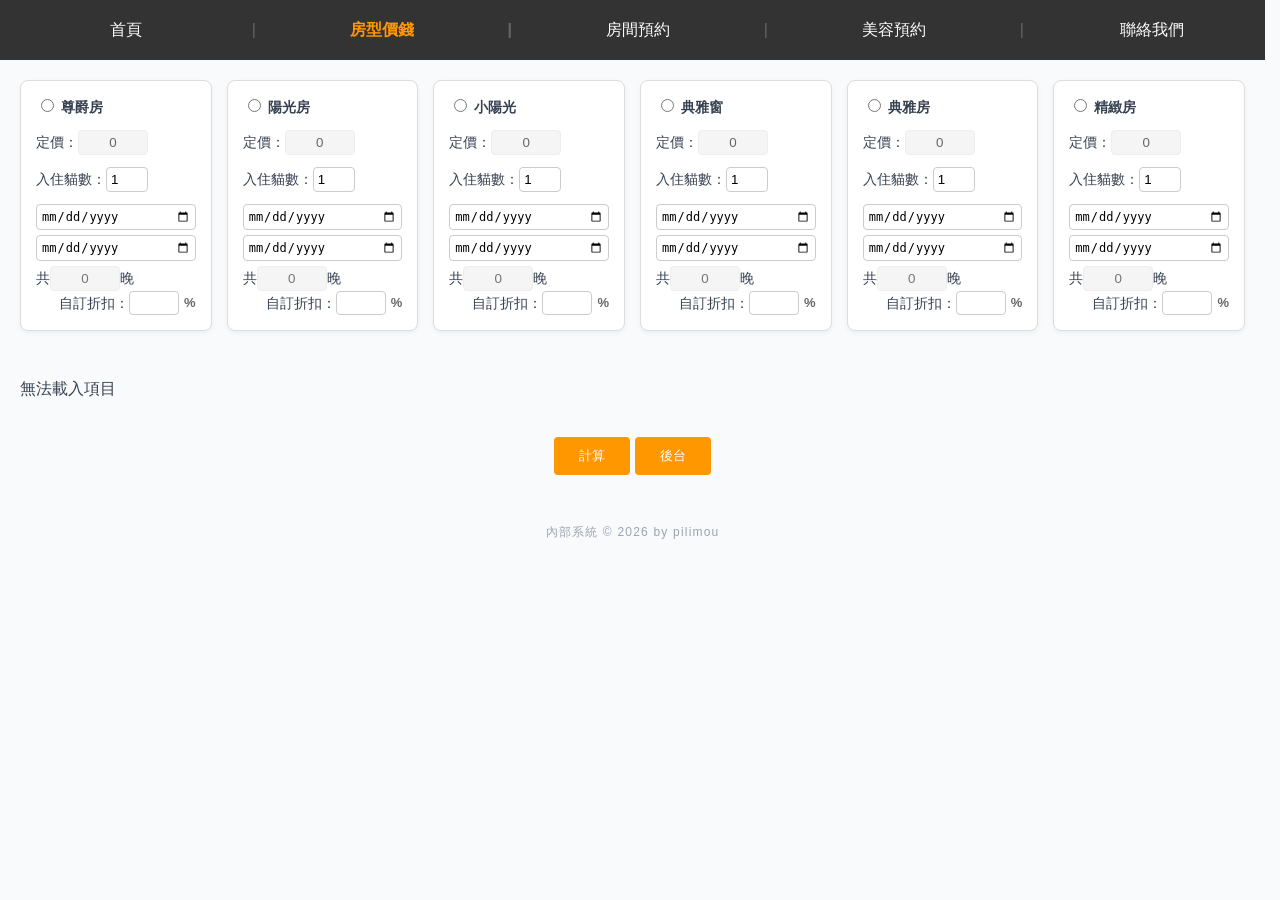
==== commit 18872935: "css fix" ====
--- a/room_rate/room_rate.html
+++ b/room_rate/room_rate.html
@@ -555,7 +555,7 @@
                                 </div>
                                 <!-- 表單容器持有單一 UID -->
                                 <div id="room-discounts-form" class="content-area" data-uid="">
-                                    <div class="form-row">
+                                    <div class="form-row admin-room-discounts-form-row">
                                         <div class="form-group">
                                             <label for="start-date">開始日期</label>
                                             <input type="date" id="start-date" class="form-input">
@@ -689,11 +689,11 @@
             <div class="modal-title" id="modal-title-text">新增折扣項目</div>
             <div class="modal-form">
                 <div style="display:flex; flex-direction:column; gap:4px;">
-                    <label style="font-size:0.85rem; color:#6b7280;">折扣名稱 (costName)</label>
-                    <input type="text" id="new-cost-name" class="admin-edit-input" placeholder="例如：學生證折抵">
+                    <label style="font-size:0.85rem; color:#6b7280;">折扣名稱 </label>
+                    <input type="text" id="new-cost-name" class="admin-edit-input" placeholder="例如：住宿券折抵">
                 </div>
                 <div style="display:flex; flex-direction:column; gap:4px;">
-                    <label style="font-size:0.85rem; color:#6b7280;">折扣金額 (costPrice)</label>
+                    <label style="font-size:0.85rem; color:#6b7280;">折扣金額 </label>
                     <div style="display:flex; align-items:center; gap:8px;">
                         <span>$</span>
                         <input type="number" id="new-cost-price" class="admin-edit-input" style="width:100px;" placeholder="0">
--- a/room_rate/room_rate_admin.css
+++ b/room_rate/room_rate_admin.css
@@ -266,7 +266,7 @@
         }
 
         /* 表單元素 */
-        .form-row {
+        .admin-room-discounts-form-row {
             display: flex;
             flex-wrap: wrap;
             gap: 1.5rem;
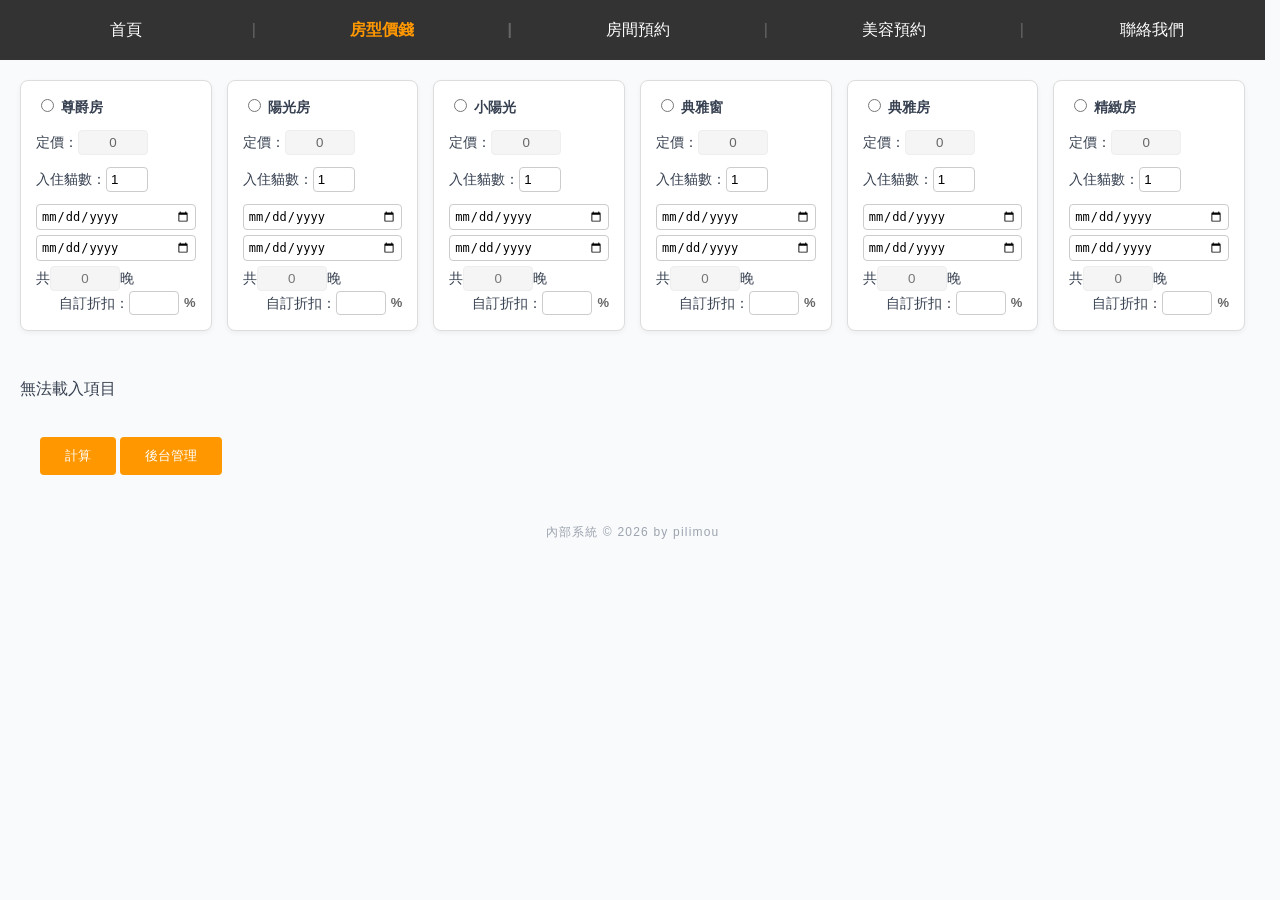
==== commit 23b0a54c: "修改價錢公式" ====
--- a/room_rate/room_rate.html
+++ b/room_rate/room_rate.html
@@ -367,9 +367,9 @@
         </div>
         
         <!-- 3. 計算按鈕 -->
-        <div id="btn-container" style="text-align: center; margin: 20px;">
+        <div id="btn-container" style="text-align: left; margin: 20px;">
             <button id="calc-btn" class="main-btn">計算</button>
-            <button id="admin-btn" class="main-btn">後台</button>
+            <button id="admin-btn" class="main-btn">後台管理</button>
         </div>
 
         <!-- 計算結果摘要區塊 (初始隱藏) -->
